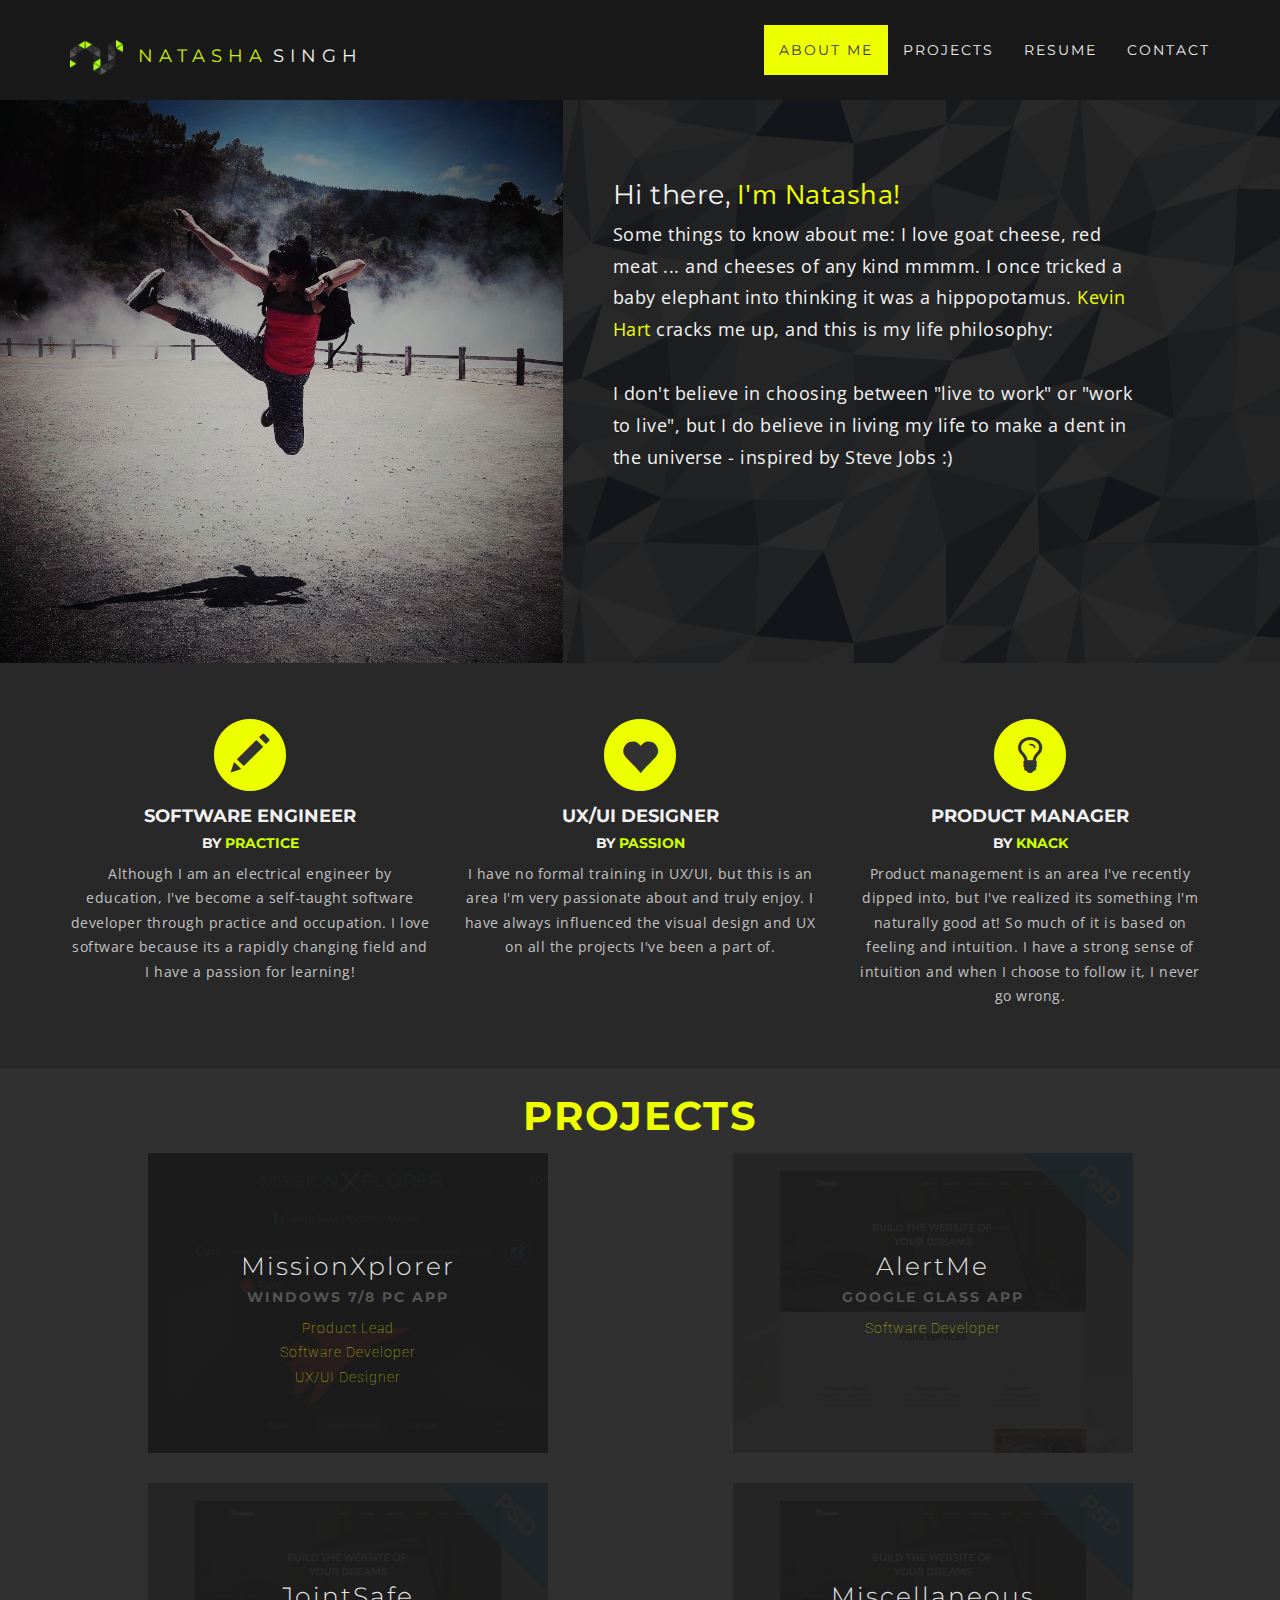
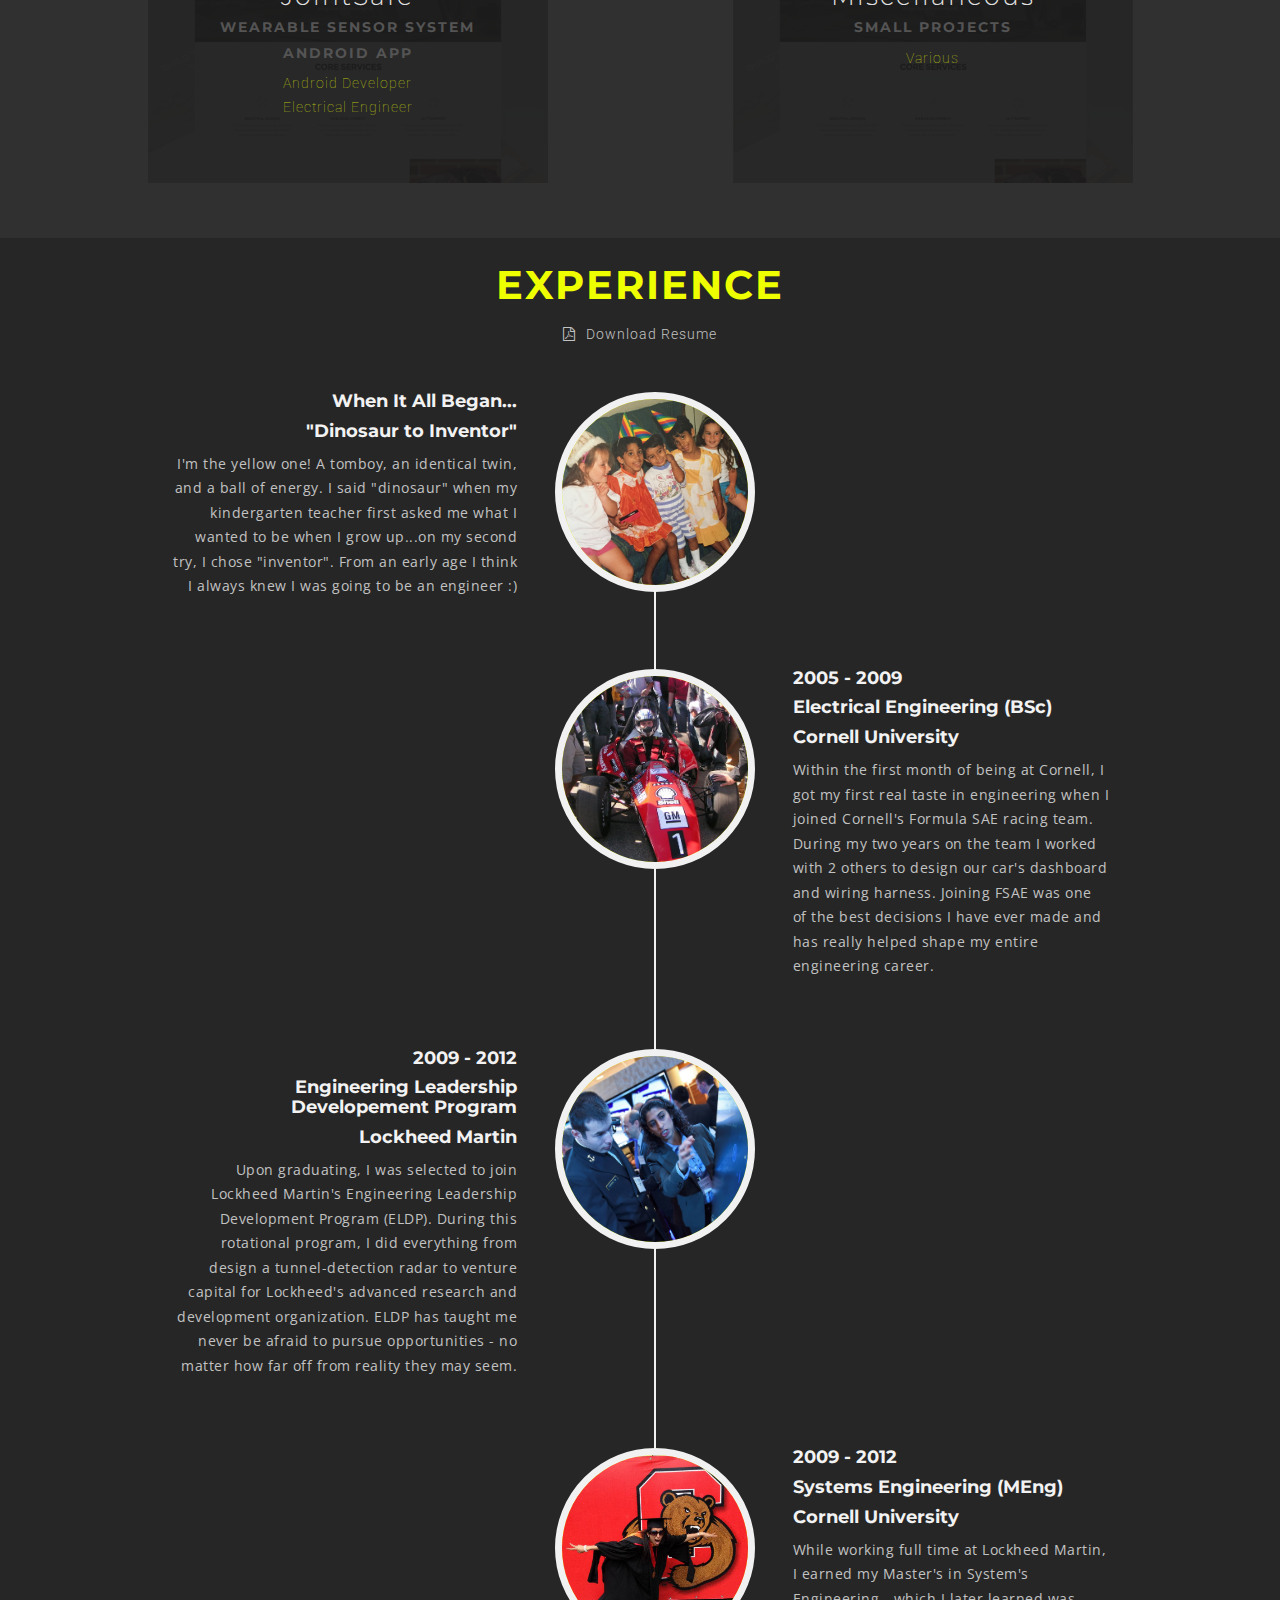
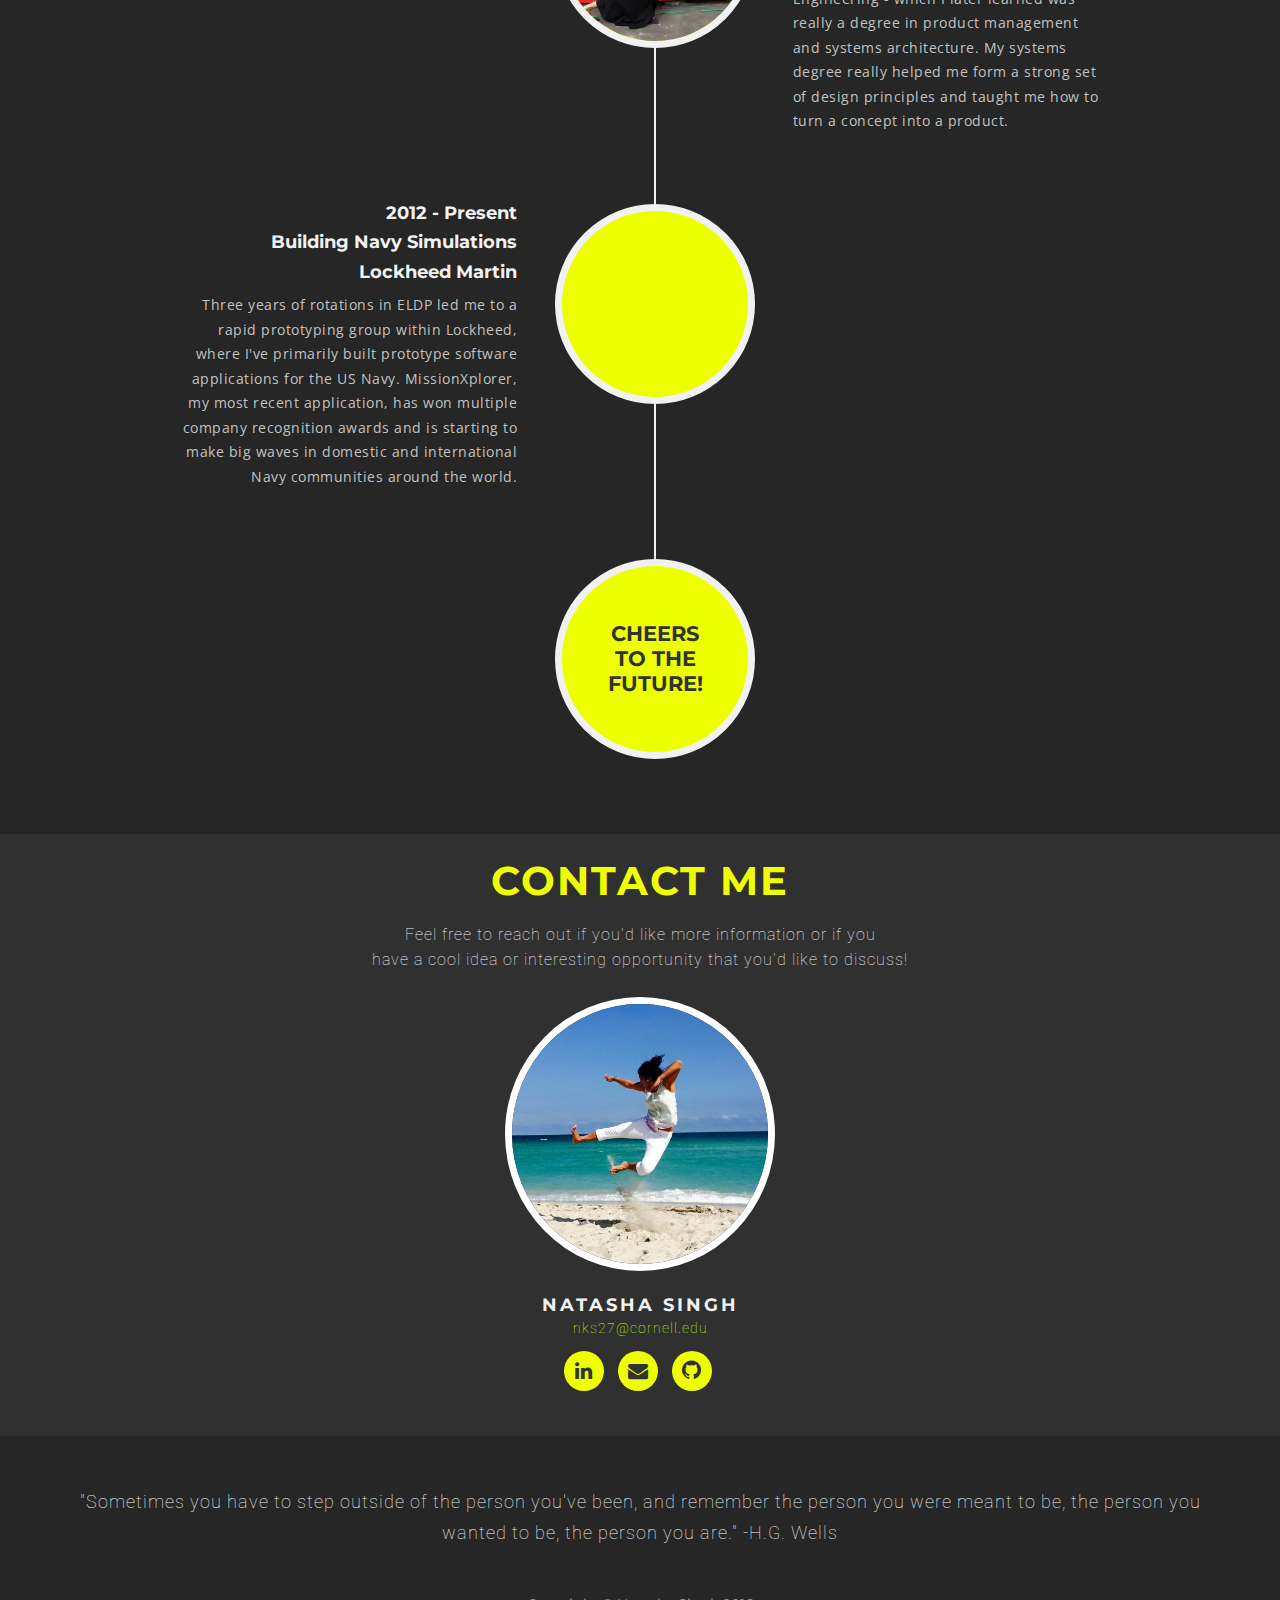
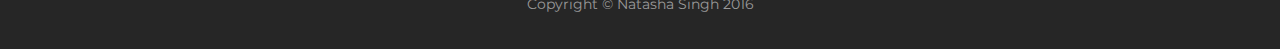
==== main.html @ b0fc7a78 "Changed directory structure, cleaned up project pages" ====
<!DOCTYPE html>
<html lang="en">

<head>

    <meta charset="utf-8">
    <meta http-equiv="X-UA-Compatible" content="IE=edge">
    <link rel="shortcut icon" href="/img/favicon.ico" type="image/x-icon">
    <link rel="icon" href="/favicon.ico" type="image/x-icon">
    <meta name="viewport" content="width=device-width, initial-scale=1">
    <meta name="description" content="Personal Website">
    <meta name="author" content="Natasha Singh">

    <title>N a t a s h a | S i n g h</title>
    <!-- Bootstrap Core CSS -->
    <link href="css/bootstrap.min.css" rel="stylesheet">

    <!-- Custom CSS -->
    <link href="css/natasha.css" rel="stylesheet">

    <!-- Custom Fonts -->
    <link href="font-awesome/css/font-awesome.min.css" rel="stylesheet" type="text/css">
    <link href="https://fonts.googleapis.com/css?family=Montserrat:400,700" rel="stylesheet" type="text/css">
    <link href="http://fonts.googleapis.com/css?family=Open+Sans:300" rel="stylesheet" type="text/css">
    <link href='https://fonts.googleapis.com/css?family=Roboto:400,100,300' rel='stylesheet' type='text/css'>
    
    <!-- HTML5 Shim and Respond.js IE8 support of HTML5 elements and media queries -->
    <!-- WARNING: Respond.js doesn't work if you view the page via file:// -->
    <!--[if lt IE 9]>
        <script src="https://oss.maxcdn.com/libs/html5shiv/3.7.0/html5shiv.js"></script>
        <script src="https://oss.maxcdn.com/libs/respond.js/1.4.2/respond.min.js"></script>
    <![endif]-->

</head>

<body id="page-top" class="index">
    <!-- Navigation -->
    <nav class="navbar navbar-default navbar-fixed-top">
        <div class="container">
            
           <div class="navbar-header page-scroll">
                <button type="button" class="navbar-toggle" data-toggle="collapse" data-target="#bs-example-navbar-collapse-1">
                    <span class="sr-only">Toggle navigation</span>
                    <span class="icon-bar"></span>
                    <span class="icon-bar"></span>
                    <span class="icon-bar"></span>
                </button>
                <a class="navbar-brand page-scroll" href="/">
                    <span>
                        <img id="navbar-logo" src="img/other/logo.png" width="auto" height="175%" alt="logo">
                    </span>
                    <span id="navbar-logo-1">Natasha</span>
                    <span id="navbar-logo-2">Singh</span>
                </a>
            </div>

            <!-- Collect the nav links, forms, and other content for toggling -->
            <div class="collapse navbar-collapse" id="bs-example-navbar-collapse-1">
                <ul class="nav navbar-nav navbar-right">
                   <li class="hidden">
                        <a href="#page-top"></a>
                    </li>
                    <li>
                        <a class="page-scroll" href="#about-me">About Me</a>
                    </li>
                    <li>
                        <a class="page-scroll" href="#projects">Projects</a>
                    </li>
                    <li>
                        <a class="page-scroll" href="#my-history">Resume</a>
                    </li>
                    <li>
                        <a class="page-scroll" href="#contact">Contact</a>
                    </li>
                </ul>
            </div>
            <!-- /.navbar-collapse -->
        </div>
        <!-- /.container-fluid -->
    </nav>

    <section id="about-me">
        <div class="container">
            <div class="row">
                <div class="col-md-6">
                    <img id="about-me-img" src="img/profile/nz-kick-fade.jpg" class="img-responsive" alt="">
                </div>
                <div class="col-md-6" >
                <p id="about-me-description">
                    <span id="about-me-title1" style="font-family: Montserrat,Helvetica,Arial,sans-serif">Hi there,</span>
                    <span id="about-me-title2" class="accent-neon-yellow"> I'm Natasha!</span>

                    <br>Some things to know about me: I love goat cheese, red meat ... and cheeses of any kind mmmm. I once tricked a baby elephant into thinking it was a hippopotamus. 
                    <a href="https://www.youtube.com/watch?v=F84SL4p759M">Kevin Hart</a> cracks me up, and this is my life philosophy: <br>
                    
                    <br>I don't believe in choosing between "live to work" or "work to live", but I do believe in living my life to 
                    make a dent in the universe - inspired by Steve Jobs :)
                </p>
                </div>
            <div>
        </div>
    </section>
    
    <section id="skills">
        <div class="container">
                <div class="row text-center">
                    <div class="col-md-4">
                        <span class="fa-stack fa-3x">
                            <i class="fa fa-circle fa-stack-2x text-primary"></i>
                            <span style="top:2%;" class="glyphicon glyphicon-pencil my-glyphicon"></span>
                        </span>
                        <h4 class="about-me-heading">Software Engineer</h4>
                        <h5 class="about-me-subheading"><span>by</span><span class="accent-light-green"> practice</span></h5>
                        <p class="text-muted">Although I am an electrical engineer by education, I've become a self-taught software developer through practice and occupation. I love software because its a rapidly changing field and I have a passion for learning!</p>
                    </div>
                    <div class="col-md-4">
                        <span class="fa-stack fa-3x">
                            <i class="fa fa-circle fa-stack-2x text-primary"></i>
                            <span style="top:6%;left:-1%" class="glyphicon glyphicon-heart my-glyphicon"></span>
                        </span>
                        <h4 class="about-me-heading">UX/UI Designer</h4>
                        <h5 class="about-me-subheading"><span>by</span><span class="accent-light-green"> passion</span></h5>
                        <p class="text-muted">I have no formal training in UX/UI, but this is an area I'm very passionate about and truly enjoy. 
                        I have always influenced the visual design and UX on all the projects I've been a part of.
                        </p>
                    </div>
                    <div class="col-md-4">
                        <span class="fa-stack fa-3x">
                            <i class="fa fa-circle fa-stack-2x text-primary"></i>
                            <i class="fa fa-lightbulb-o fa-stack-1x my-glyphicon"></i>
                        </span>
                        <h4 class="about-me-heading">Product Manager</h4>
                        <h5 class="about-me-subheading"><span>by</span><span class="accent-light-green"> knack</span></h5>
                        <p class="text-muted">Product management is an area I've recently dipped into, but I've realized its something I'm naturally good at! So much of it is based on feeling and intuition. I have a strong sense of intuition and when I choose to follow it, I never go wrong.</p>
                    </div>
                </div>
            </div>
    </section>
    
    <!-- Project Grid Section -->
    <section id="projects" class="bg-dark-grey">
        <div class="container">
            <div class="row">
                <div class="col-lg-12 text-center">
                    <h2 class="section-heading">PROJECTS</h2>
                </div>
            </div>
            <div class="row">
                <div class="col-md-6 projects-item">
                    <a href="#projectsModal1" class="projects-link" data-toggle="modal">
                        <div class="projects-hover">
                            <div class="projects-hover-content">
                                <h4>MissionXplorer</h4>
                                <h5>Windows 7/8 PC App</h5>
                                <p>Product Lead<br>Software Developer<br>UX/UI Designer</p>
                            </div>
                        </div>
                        <img src="img/projects/missionxplorer/mx-preview2.png" class="img-responsive" alt="">
                    </a>
                </div>
                <div class="col-md-6 projects-item">
                    <a href="#projectsModal2" class="projects-link" data-toggle="modal">
                        <div class="projects-hover">
                           <div class="projects-hover-content">
                                <h4>AlertMe</h4>
                                <h5>Google Glass App</h5>
                                <p>Software Developer</p>
                            </div>
                        </div>
                        <img src="img/projects/preview.png" class="img-responsive" alt="">
                       
                    </a>
                </div>
                <div class="col-md-6 projects-item">
                    <a href="#projectsModal3" class="projects-link" data-toggle="modal">
                        <div class="projects-hover">
                            <div class="projects-hover-content">
                                <h4>JointSafe
                                <h5>Wearable Sensor System</h5>
                                <h5>Android App </h5>
                                <p>Android Developer<br>Electrical Engineer</p>
                            </div>
                        </div>
                        <img src="img/projects/preview.png" class="img-responsive" alt="">
                    </a>
                </div>
                <div class="col-md-6 projects-item">
                    <a href="#projectsModal4" class="projects-link" data-toggle="modal">
                        <div class="projects-hover">
                            <div class="projects-hover-content">
                               <h4>Miscellaneous</h4>
                                <h5>Small Projects</h5>
                                <p>Various</p>
                            </div>
                        </div>
                        <img src="img/projects/preview.png" class="img-responsive" alt="">
                    </a>
                </div>
        </div>
    </section>

    <!-- Resume Section -->
    <section id="my-history">
        <div class="container">
            <div class="row">
                <div class="col-lg-12 text-center">
                    <h2 class="section-heading">EXPERIENCE</h2>
                    <h3 class="section-subheading text-muted">
                        <a class="text-muted" href="resources/Natasha-Singh-Resume-2016.pdf">
                        <span style="margin-right:10px" class="fa fa-file-pdf-o">
                        </span><span>Download Resume</span></a>
                    </h3>
                </div>
            </div>
            <div class="row">
                <div class="col-lg-12">
                    <ul class="timeline">
                        <li>
                            <div class="timeline-image">
                                <img class="img-circle img-responsive" src="img/resume/toddlerterror.jpg" alt="">
                            </div>
                            <div class="timeline-panel">
                                <div class="timeline-heading">
                                    <h4 style="text-transform:none">When It All Began...</h4>
                                    <h4 class="subheading">"Dinosaur to Inventor"</h4>
                                </div>
                                <div class="timeline-body">
                                    <p class="text-muted">I'm the yellow one! A tomboy, an identical twin, and a ball of energy. I said "dinosaur" when my kindergarten teacher first asked me what I wanted to be when I grow up...on my second try, I chose "inventor". From an early age I think I always knew I was going to be an engineer :)</p>
                                </div>
                            </div>
                        </li>
                        <li class="timeline-inverted">
                            <div class="timeline-image">
                                <img class="img-circle img-responsive" src="img/resume/fsae1.jpg" alt="">
                            </div>
                            <div class="timeline-panel">
                                <div class="timeline-heading">
                                    <h4>2005 - 2009</h4>
                                    <h4 class="subheading">Electrical Engineering (BSc)</h4>
                                    <h4 class="subheading">Cornell University</h4>
                                </div>
                                <div class="timeline-body">
                                    <p class="text-muted">Within the first month of being at Cornell, I got my first real taste in engineering when I joined Cornell's Formula SAE racing team. 
                                    During my two years on the team I worked with 2 others to design our car's dashboard and wiring harness. Joining FSAE was one of the best decisions I have ever made and has really helped shape my entire engineering career.</p>
                                </div>
                            </div>
                        </li>
                        <li>
                            <div class="timeline-image">
                                <img class="img-circle img-responsive" src="img/resume/mx-demo.jpg" alt="">
                            </div>
                            <div class="timeline-panel">
                                <div class="timeline-heading">
                                    <h4>2009 - 2012</h4>
                                    <h4 class="subheading">Engineering Leadership Developement Program</h4>
                                    <h4 class="subheading">Lockheed Martin</h4>
                                </div>
                                <div class="timeline-body">
                                    <p class="text-muted">Upon graduating, I was selected to join Lockheed Martin's Engineering Leadership Development Program (ELDP). During this rotational program, I did everything from design a tunnel-detection radar to venture capital for Lockheed's advanced research and development organization. 
                                    ELDP has taught me never be afraid to pursue opportunities - no matter how far off from reality they may seem.
                                    </p>
                                </div>
                            </div>
                        </li>
                        <li class="timeline-inverted">
                            <div class="timeline-image">
                                <img class="img-circle img-responsive" src="img/resume/cornell.jpg" alt="">
                            </div>
                            <div class="timeline-panel">
                                <div class="timeline-heading">
                                    <h4>2009 - 2012</h4>
                                    <h4 class="subheading">Systems Engineering (MEng)</h4>
                                    <h4 class="subheading">Cornell University</h4>
                                </div>
                                <div class="timeline-body">
                                    <p class="text-muted">While working full time at Lockheed Martin, I earned my Master's in System's Engineering -  
                                                        which I later learned was really a degree in product management and systems architecture.
                                                        My systems degree really helped me form a strong set of design principles and taught me 
                                                        how to turn a concept into a product.</p>
                                </div>
                            </div>
                        </li>
                        <li>
                            <div class="timeline-image">
                                <img class="img-circle img-responsive" src="img/resume/navy-tang-event.jpg" alt="">
                            </div>
                            <div class="timeline-panel">
                                <div class="timeline-heading">
                                    <h4 style="text-transform:none">2012 - Present</h4>
                                    <h4 class="subheading">Building Navy Simulations</h4>
                                    <h4 class="subheading">Lockheed Martin</h4>

                                </div>
                                <div class="timeline-body">
                                    <p class="text-muted">Three years of rotations in ELDP led me to a rapid prototyping group within Lockheed, where I've primarily built prototype software applications for the US Navy. MissionXplorer, my most recent application, has won multiple company recognition awards and is starting to make big waves in domestic and international Navy communities around the world.</p>
                                </div>
                            </div>
                        </li>
                        <li id="last-timeline-li" class="timeline-inverted">
                            <div class="timeline-image">
                                <h4 class="text-dark">
                                    Cheers<br>
                                    to the<br>
                                    Future!</h4>
                            </div>
                        </li>
                    </ul>
                </div>
            </div>
        </div>
    </section>
    
    <!-- Contact me Section -->
    <section id="contact" class="bg-dark-grey">
        <div class="container">
            <div class="row">
                <div class="col-lg-12 text-center">
                    <h2 class="section-heading">Contact Me</h2>
                    <h3 class="section-subheading">Feel free to reach out if you'd like more information or if you<br>have a cool idea or interesting opportunity that you'd like to discuss!</h3>
                </div>
            </div>
            <div class="row">
                <div class="col-md-4"></div>
                <div class="col-md-4">
                    <div class="my-photo">
                        <img id="contact-photo" src="img/profile/me-kick.jpg" class="img-responsive img-circle" alt="">
                        <h4>Natasha Singh</h4>
                        <p class="email-address">nks27@cornell.edu</p>
                        <ul class="list-inline social-buttons">
                            <li><a href="https://www.linkedin.com/pub/natasha-singh/31/b81/a5a"><i class="fa fa-linkedin"></i></a>
                            </li>
                            <li><a href="mailto:nks27@cornell.edu?subject=Hello!"><i class="fa fa-envelope"></i></a>
                            </li>
                            <li><a href="https://github.com/znatty22"><i style="font-size:1.1em" class="fa fa-github"></i></a>
                            </li>
                        </ul>
                    </div>
                </div>
                <div class="col-md-4"></div>
            </div>
        </div>
    </section>
    
    <!-- H.G. Wells Quote -->
    <aside class="quote">
        <div class="container">
            <div class="row">
                <div class="col-lg-12 text-center">
                    <p>"Sometimes you have to step outside of the person you've been, and remember the person you were meant to be, the person you wanted to be, the person you are." -H.G. Wells</p>
                </div>
            </div>
        </div>
    </aside>
    
    <footer>
        <div class="container">
            <div class="row text-center">
                <span class="copyright">Copyright &copy; Natasha Singh 2016</span>
            </div>
        </div>
    </footer>

    <!-- Project Modals -->

    <!-- Project Modal 1 -->
    <div class="projects-modal modal fade" id="projectsModal1" tabindex="-1" role="dialog" aria-hidden="true">
        <div class="modal-content">
            <div class="close-modal" data-dismiss="modal">
                <div class="lr">
                    <div class="rl">
                    </div>
                </div>
            </div>
            <div class="container">
                <div class="row">
                    <div class="col-lg-8 col-lg-offset-2">
                        <div class="modal-body">
                            <!-- Project Details Go Here -->
                            <h2 class="project-title">MISSIONXPLORER</h2>
                            <p style="color:#00BFFF" class="item-intro">A 3D multitouch sketch board for designing military operations</p>   
                        </div>
                    </div>
                </div>
                <div id="missionxplorer-carousel" class="carousel slide" data-ride="carousel">
                      <!-- Indicators -->
                      <ol class="carousel-indicators">
                        <li data-target="#missionxplorer-carousel" data-slide-to="0" class="active"></li>
                        <li data-target="#missionxplorer-carousel" data-slide-to="1"></li>
                        <li data-target="#missionxplorer-carousel" data-slide-to="2"></li>
                        <li data-target="#missionxplorer-carousel" data-slide-to="3"></li>
                        <li data-target="#missionxplorer-carousel" data-slide-to="4"></li>
                        <li data-target="#missionxplorer-carousel" data-slide-to="5"></li>
                      </ol>
                     
                      <!-- Wrapper for slides -->
                      <div class="carousel-inner">
                        <div class="item active">
                          <img src="img/projects/missionxplorer/slideshow/homescreen.png" alt="...">
                          <div class="carousel-caption">
                          </div>
                        </div>
                        <div class="item">
                          <img src="img/projects/missionxplorer/slideshow/create_new_platform_model.png"  alt="...">
                          <div class="carousel-caption">
                          </div>
                        </div>
                        <div class="item">
                          <img src="img/projects/missionxplorer/slideshow/scenario.png" alt="...">
                          <div class="carousel-caption">
                          </div>
                        </div>
                        <div class="item">
                          <img src="img/projects/missionxplorer/slideshow/edit_platform.png" alt="...">
                          <div class="carousel-caption">
                          </div>
                        </div>
                        <div class="item">
                          <img src="img/projects/missionxplorer/slideshow/publish_scenario.png" alt="...">
                          <div class="carousel-caption">
                          </div>
                        </div>
                        <div class="item">
                          <img src="img/projects/missionxplorer/slideshow/results.png" alt="...">
                          <div class="carousel-caption">
                          </div>
                        </div>
                      </div>
                     
                      <!-- Controls -->
                      <a class="left carousel-control" href="#missionxplorer-carousel" role="button" data-slide="prev">
                        <span class="glyphicon glyphicon-chevron-left"></span>
                      </a>
                      <a class="right carousel-control" href="#missionxplorer-carousel" role="button" data-slide="next">
                        <span class="glyphicon glyphicon-chevron-right"></span>
                      </a>
                    </div> <!-- Carousel -->
                    <div class="row">
                        <div class="col-lg-10">
                            <div class=modal-body>
                                <h3 style="color:#00BFFF">Role(s)<h3>
                                <p class="item-description">Product Lead, Software Developer, UX/UI Designer</p>
                                <h3 style="color:#00BFFF">Team<h3>
                                <p class="item-description">3-5 Software Engineers, 1-2 Systems Engineers</p>
                                <h3 style="color:#00BFFF">Technology<h3>
                                <p class="item-description">
                                    <a href="http://www.vizrt.com/products/"><span class="label label-primary">vizrt</span></a> 
                                    <a href="https://www.python.org/"><span class="label label-primary">Python</span></a> 
                                    <a href="https://www.mongodb.com/"><span class="label label-primary"> MongoDB</span></a>
                                </p>
                                <h3 style="color:#00BFFF">Description<h3>
                                <p class="item-description">MissionXplorer is a modeling and simulation tool which lets a user design and simulate military missions to perform trade studies on sensor, weapon and platform combinations against various threats. It would be analogous to an app that lets a football coach simulate a play from his playbook against various teams and formations so that he/she can better prepare for future games. <br><br>Users can publish the mission to one or many simulation engines 
                                which run the mission to varying degrees of fidelity. Key metrics are collected 
                                over a set of monte carlo trials and displayed back to the user for analysis.
                                Example end users include: Naval officers, operations analysts, engineers<br><br>MissionXplorer is an on-going 2 year rapid prototyping project being developed at Lockheed Martin.</p>

                            </div>
                         </div>   
                    </div>    
            </div>
        </div>
    </div>

    <!-- Project Modal 2 -->
    <div class="projects-modal modal fade" id="projectsModal2" tabindex="-1" role="dialog" aria-hidden="true">
        <div class="modal-content">
            <div class="close-modal" data-dismiss="modal">
                <div class="lr">
                    <div class="rl">
                    </div>
                </div>
            </div>
            <div class="container">
                <div class="row">
                    <div class="col-lg-8 col-lg-offset-2">
                        <div class="modal-body">
                            <!-- Project Details Go Here -->
                            <h2 class="project-title">AlertMe</h2>
                            <p style="color:#00BFFF" class="item-intro">A Google Glass heads-up display for combat ship operators.</p>   
                        </div>
                    </div>
                </div>
                <div id="alertme-carousel" class="carousel slide" data-ride="carousel">
                      <!-- Indicators -->
                      <ol class="carousel-indicators">
                        <li data-target="#alertme-carousel" data-slide-to="0" class="active"></li>
                      </ol>
                     
                      <!-- Wrapper for slides -->
                      <div class="carousel-inner">
                        <div class="item active">
                          <img src="img/projects/construction-slide.jpg" alt="...">
                          <div class="carousel-caption">
                          </div>
                        </div>
                      </div>
                     
                      <!-- Controls -->
                      <a class="left carousel-control" href="#alertme-carousel" role="button" data-slide="prev">
                        <span class="glyphicon glyphicon-chevron-left"></span>
                      </a>
                      <a class="right carousel-control" href="#alertme-carousel" role="button" data-slide="next">
                        <span class="glyphicon glyphicon-chevron-right"></span>
                      </a>
                    </div> <!-- Carousel -->
                    <div class="row">
                        <div class="col-lg-10">
                            <div class=modal-body>
                                <h3 style="color:#00BFFF">Role(s)<h3>
                                <p class="item-description">Product Lead, Software Developer, UX/UI Designer</p>
                                <h3 style="color:#00BFFF">Team<h3>
                                <p class="item-description">1 Software Developer (myself)</p>
                                <h3 style="color:#00BFFF">Technology<h3>
                                <p class="item-description">
                                    <a href="https://developers.google.com/glass/distribute/glass-at-work"><span class="label label-primary">Google Glass</span></a>
                                    <a href="https://developer.android.com/index.html"><span class="label label-primary">Android</span></a> 
                                    <a href="https://www.python.org/"><span class="label label-primary">Python</span></a> 
                                    <a href="https://www.mysql.com/"><span class="label label-primary"> MySQL</span></a>
                                </p>
                                <h3 style="color:#00BFFF">Description<h3>
                                <p class="item-description">AlertMe is an application that runs on Google Glass, which is worn by naval officers on-board an active combat ship. The purpose of the application is to alert the user of important system events happening on the ship during its operation. <br><br>Events include warnings/errors such as equipment failures, informational alerts such as equipment status changes, or critical events such as weapon engagements. Once an alert is viewed by the user, he/she can dismiss it or delete it from the system through voice commands or by using Google Glass's touch controls. <br><br>AlertMe was a short experimental project developed at Lockheed Martin in the Surface Navy Innovation Center. </p>

                            </div>
                         </div>   
                    </div>    
            </div>
        </div>
    </div>

    <!-- Project Modal 3 -->
    <div class="projects-modal modal fade" id="projectsModal3" tabindex="-1" role="dialog" aria-hidden="true">
        <div class="modal-content">
            <div class="close-modal" data-dismiss="modal">
                <div class="lr">
                    <div class="rl">
                    </div>
                </div>
            </div>
            <div class="container">
                <div class="row">
                    <div class="col-lg-8 col-lg-offset-2">
                        <div class="modal-body">
                            <!-- Project Details Go Here -->
                            <h2 class="project-title">JointSafe</h2>
                            <p style="color:#00BFFF" class="item-intro">A wireless wearable sensor system for monitoring hip joint motion during rehabilitation after surgery</p>   
                        </div>
                    </div>
                </div>
                <div id="jointsafe-carousel" class="carousel slide" data-ride="carousel">
                      <!-- Indicators -->
                      <ol class="carousel-indicators">
                        <li data-target="#jointsafe-carousel" data-slide-to="0" class="active"></li>
                      </ol>
                     
                      <!-- Wrapper for slides -->
                      <div class="carousel-inner">
                        <div class="item active">
                          <img src="img/projects/construction-slide.jpg" alt="...">
                          <div class="carousel-caption">
                          </div>
                        </div>
                      </div>
                     
                      <!-- Controls -->
                      <a class="left carousel-control" href="#jointsafe-carousel" role="button" data-slide="prev">
                        <span class="glyphicon glyphicon-chevron-left"></span>
                      </a>
                      <a class="right carousel-control" href="#jointsafe-carousel" role="button" data-slide="next">
                        <span class="glyphicon glyphicon-chevron-right"></span>
                      </a>
                    </div> <!-- Carousel -->
                    <div class="row">
                        <div class="col-lg-10">
                            <div class=modal-body>
                                <h3 style="color:#00BFFF">Role(s)<h3>
                                <p class="item-description">Software Developer, Electrical Engineer</p>
                                <h3 style="color:#00BFFF">Team<h3>
                                <p class="item-description">2 Engineers (myself included)</p>
                                <h3 style="color:#00BFFF">Technology<h3>
                                <p class="item-description">
                                    <a href="https://developer.android.com/index.html"><span class="label label-primary">Android</span></a>
                                    <a href="https://www.arduino.cc/"><span class="label label-primary">Arduino</span></a>  
                                    <a href="http://www.atmel.com/devices/atmega328p.aspx"><span class="label label-primary">Atmel Microcontrollers</span></a> 
                                    <span class="label label-primary">Motorola Xoom Tablet</span>
                                </p>
                                <h3 style="color:#00BFFF">Description<h3>
                                <p class="item-description">This project explores the use of wearable sensors to continuously monitor joint motion in patients that are recovering from some sort of joint replacement surgery. The JointSafe system is a prototype which focuses specifically on the hip joint. <br><br>

                                To give some context, when a patient undergoes hip replacement surgery, the motion of their hip joint is severely restricted during recovery. If the patient violates any of the restrictions, they are in danger of dislocating their hip and then they must go back for another hip replacement surgery. For example, hip rehab patients cannot bend down to the point where the angle between their chest and thigh is less than 90 degrees. If they do so, they risk dislocating the hip joint.<br><br>

                                JointSafe is a wireless 3 sensor system that monitors the motion of the hip joint, reports real-time motion data to an Android tablet, and also provides the patient with early warning through vibration when they are nearing violation of any motion restrictions. </p>
                            </div>
                         </div>   
                    </div>    
            </div>
        </div>
    </div>

    <!-- Project Modal 4 -->
    <div class="projects-modal modal fade" id="projectsModal4" tabindex="-1" role="dialog" aria-hidden="true">
        <div class="modal-content">
            <div class="close-modal" data-dismiss="modal">
                <div class="lr">
                    <div class="rl">
                    </div>
                </div>
            </div>
            <div class="container">
                <div class="row">
                    <div class="col-lg-8 col-lg-offset-2">
                        <div class="modal-body">
                            <!-- Project Details Go Here -->
                            <h2 class="project-title">Miscellaneous Projects</h2>
                            <p style="color:#00BFFF" class="item-intro">Small Projects</p>   
                        </div>
                    </div>
                </div>
               <!-- <div id="miscellaneous-carousel" class="carousel slide" data-ride="carousel">
                      
                      <ol class="carousel-indicators">
                        <li data-target="#miscellaneous-carousel" data-slide-to="0" class="active"></li>
                      </ol>
                     
                     
                      <div class="carousel-inner">
                        <div class="item active">
                          <img src="img/projects/construction-slide.jpg" alt="...">
                          <div class="carousel-caption">
                          </div>
                        </div>
                      </div>
                     
                     
                      <a class="left carousel-control" href="#miscellaneous-carousel" role="button" data-slide="prev">
                        <span class="glyphicon glyphicon-chevron-left"></span>
                      </a>
                      <a class="right carousel-control" href="#miscellaneous-carousel" role="button" data-slide="next">
                        <span class="glyphicon glyphicon-chevron-right"></span>
                      </a>
                    </div> 
                -->
                    <!-- 16:9 aspect ratio -->
                    <div class="embed-responsive embed-responsive-16by9">
                      <iframe class="embed-responsive-item" src="https://www.youtube.com/embed/G8C6_k_Hsp8"></iframe>
                    </div>
                    <div class="row">
                        <div class="col-lg-10">
                            <div class=modal-body>
                                <h3 style="color:#00BFFF">Role(s)<h3>
                                <p class="item-description">Video Producer And Editor</p>
                                <h3 style="color:#00BFFF">Team<h3>
                                <p class="item-description">2 People</p>
                                <h3 style="color:#00BFFF">Technology<h3>
                                <p class="item-description">
                                    <a href="http://www.apple.com/mac/imovie/"><span class="label label-primary">iMovie</span></a>
                                    <a href="http://www.adobe.com/products/photoshop.html"><span class="label label-primary">Adobe Photoshop</span></a>  
                                    <a href="http://www.adobe.com/products/illustrator.html"><span class="label label-primary">Adobe Illustrator</span></a> 
                                </p>
                                <h3 style="color:#00BFFF">Description<h3>
                                <p class="item-description">This is a marketing/promotional video to sell Philadelphia as the next host city for a world-wide event called 7wzyc - 7th World Zoroastrian Youth Congress. This event happens every 4 years in a different location around the world.</p>
                            </div>
                         </div>   
                    </div>    
            </div>
        </div>
    </div>

    <!-- jQuery -->
    <script src="/libs/js/jquery.js"></script>

    <!-- Bootstrap Core JavaScript -->
    <script src="/libs/js/bootstrap.min.js"></script>

    <!-- Plugin JavaScript -->
    <script src="http://cdnjs.cloudflare.com/ajax/libs/jquery-easing/1.3/jquery.easing.min.js"></script>
    <script src="/libs/js/classie.js"></script>
    <script src="/libs/js/cbpAnimatedHeader.js"></script>

    <!-- Custom Theme JavaScript -->
    <script src="/libs/js/natasha.js"></script>

</body>

</html>
---- css/natasha.css ----
/*!
 * Modified Start Bootstrap CSS (http://startbootstrap.com)
 * Code licensed under the Apache License v2.0.
 * For details, see http://www.apache.org/licenses/LICENSE-2.0.
 */

body {
    overflow-x: hidden;
    font-family: "Open Sans","Helvetica Neue",Helvetica,Arial,sans-serif;
	background-color:#262626;
	color:#f2f2f2
}

.flaticon-png {
	position:absolute;
	fill:#ff0000;
	top: 25%;
	left:25%;
	width:50%;
	height:50%
}

.bg-dark-grey {
	background-color:#303030;
}

.text-white {
	color:#f2f2f2
}

.text-muted {
    color: #c2c2c2;
}

.text-primary {
    color: #eeff00;
}

.text-dark {
	color:#323232;
}

.accent-light-green {
	color: #ceff00
}

.accent-neon-yellow {
    color: #eeff00
}

p {
    font-size: 14px	;
    line-height: 1.75;
	letter-spacing: 0.5px
}

p.large {
    font-size: 16px;
}

a,
a:hover,
a:focus,
a:active,
a.active {
    outline: 0;
}

a {
    color: #eeff00;
}

a:hover,
a:focus,
a:active,
a.active {
    color: #eeff00;
}

h1,
h2,
h3,
h4,
h5,
h6 {
    text-transform: uppercase;
    font-family: Montserrat,"Helvetica Neue",Helvetica,Arial,sans-serif;
    font-weight: 700;
}

.img-centered {
    margin: 0 auto;
}

.bg-light-gray {
    background-color: #f7f7f7;
}

.bg-darkest-gray {
    background-color: #222;
}

.btn-primary {
    border-color: #eeff00;
    text-transform: uppercase;
    font-family: Montserrat,"Helvetica Neue",Helvetica,Arial,sans-serif;
    font-weight: 700;
    color: #fff;
	color: #323232;
    background-color: #eeff00;
}

.btn-primary:hover,
.btn-primary:focus,
.btn-primary:active,
.btn-primary.active,
.open .dropdown-toggle.btn-primary {
    border-color: #ceff00;
    color: #323232;
    background-color: #ceff00;
}

.btn-primary:active,
.btn-primary.active,
.open .dropdown-toggle.btn-primary {
    background-image: none;
}

.btn-primary.disabled,
.btn-primary[disabled],
fieldset[disabled] .btn-primary,
.btn-primary.disabled:hover,
.btn-primary[disabled]:hover,
fieldset[disabled] .btn-primary:hover,
.btn-primary.disabled:focus,
.btn-primary[disabled]:focus,
fieldset[disabled] .btn-primary:focus,
.btn-primary.disabled:active,
.btn-primary[disabled]:active,
fieldset[disabled] .btn-primary:active,
.btn-primary.disabled.active,
.btn-primary[disabled].active,
fieldset[disabled] .btn-primary.active {
    border-color: #eeff00;
    background-color: #eeff00;
}

.btn-primary .badge {
    color: #eeff00;
    background-color: #f2f2f2;
}

.btn-xl {
    padding: 20px 40px;
    border-color: #eeff00;
    border-radius: 3px;
    text-transform: uppercase;
    font-family: Montserrat,"Helvetica Neue",Helvetica,Arial,sans-serif;
    font-size: 18px;
    font-weight: 700;
    color: #323232;
    background-color: #eeff00;
}

.btn-xl:hover,
.btn-xl:focus,
.btn-xl:active,
.btn-xl.active,
.open .dropdown-toggle.btn-xl {
    border-color: #ceff00;
    color: #323232;
    background-color: #ceff00;
}

.btn-xl:active,
.btn-xl.active,
.open .dropdown-toggle.btn-xl {
    background-image: none;
}

.btn-xl.disabled,
.btn-xl[disabled],
fieldset[disabled] .btn-xl,
.btn-xl.disabled:hover,
.btn-xl[disabled]:hover,
fieldset[disabled] .btn-xl:hover,
.btn-xl.disabled:focus,
.btn-xl[disabled]:focus,
fieldset[disabled] .btn-xl:focus,
.btn-xl.disabled:active,
.btn-xl[disabled]:active,
fieldset[disabled] .btn-xl:active,
.btn-xl.disabled.active,
.btn-xl[disabled].active,
fieldset[disabled] .btn-xl.active {
    border-color: #eeff00;
    background-color: #eeff00;
}

.btn-xl .badge {
    color: #eeff00;
    background-color: #f2f2f2;
}
#navbar-logo-1 {
	margin-left:10px;
	text-transform: uppercase;
	font-family: Montserrat,"Helvetica Neue",Helvetica,Arial,sans-serif;
	letter-spacing:6px;
	color:#ceef00;
	font-size:1em
}

#navbar-logo-2 {
	text-transform: uppercase;
	font-family: Montserrat,"Helvetica Neue",Helvetica,Arial,sans-serif;
	letter-spacing:6px;
	color:#f2f2f2;
	font-size:1em
}

@media (max-width:990px){
	#navbar-logo {
		display:none;
	}
}

@media (max-width:320px){
	#navbar-logo-1 {
		color:#f2f2f2;
	}	
	#navbar-logo-2 {
		display:none
	}
}

@media (max-width:400px){
	#navbar-logo-1 {
		font-size:0.80em
	}	
	#navbar-logo-2 {
		font-size:0.80em
	}
}

@media(min-width:768px) {
    .navbar-default {
        padding: 25px 0;
        border: 0;
		background-color: #191919;
        -webkit-transition: padding .3s;
        -moz-transition: padding .3s;
        transition: padding .3s;
    }

	.navbar-default .navbar-brand {
		font-size: 2em;
	}
    .navbar-default .navbar-nav>.active>a {
        border-radius: 3px;
    }

    .navbar-default.navbar-shrink {
        padding: 10px 0;
        background-color: #191919;
    }

    .navbar-default.navbar-shrink .navbar-brand {
        font-size: 1.5em;
    }
}

.navbar-default {
    border-color: transparent;
    background-color: #191919;
}

.navbar-default .navbar-header .navbar-brand {
	font-size: 1.25em;
}

.navbar-default .navbar-collapse {
    border-color: rgba(255,255,255,.02);
}

.navbar-default .navbar-toggle {
	border-color:#eeff00;
    background-color: #eeff00;
}

.navbar-default .navbar-toggle .icon-bar {
    background-color: #323232;
}

.navbar-default .navbar-toggle:hover,
.navbar-default .navbar-toggle:focus {
	border-color:#ceff00;	
    background-color: #ceff00;
}

.navbar-default .nav li a {
    text-transform: uppercase;
    font-family: Montserrat,"Helvetica Neue",Helvetica,Arial,sans-serif;
    font-weight: 400;
    letter-spacing: 2px;
    color: #f2f2f2;
}

.navbar-default .nav li a:hover,
.navbar-default .nav li a:focus {
    outline: 0;
    color: #eeff00;
}

.navbar-default .navbar-nav>.active>a {
    border-radius: 0;
    color: #323232;
    background-color: #eeff00;
}

.navbar-default .navbar-nav>.active>a:hover,
.navbar-default .navbar-nav>.active>a:focus {
    color: #323232;
    background-color: #ceff00;
}

section {
    padding: 25px 0;
}

section h2.section-heading {
	color:#eeff00;
    margin-top: 0;
    margin-bottom: 15px;
    font-size: 40px;
    letter-spacing:2px
}

section h3.section-subheading {
    margin-bottom: 25px;
    text-transform: none;
    font-family: "Open Sans",Arial,sans-serif;
	color:#a1a1a1;
    font-size: 16px;
    font-weight: 300;
	letter-spacing:1px
}

@media (max-width:321px){
	section h2.section-heading  {
		font-size:2.25em
	}
	section h3.section-subheading {
		font-size:1em
	}
}

@media (max-width: 375px){
    section h3.section-subheading {
        font-size:1.2em
    }
}

@media(min-width:768px) {
    section {
        padding: 25px 0;
    }
	section h2.section-heading {
		margin-bottom: 15px;
	}

	section h3.section-subheading {
		margin-bottom: 25px;
	}
	
	#about-me-description {
		margin-top:50px;
		font-size:1.2em;
	}
	
	section#my-history h3.section-subheading {
		margin-bottom: 50px;
	}

}

#about-me {
    background-image: url(../img/bg-triangles-55.png);
    padding-top:100px;
    padding-bottom: 0px;
}

#about-me-img{
    opacity: 0.8;
}

#about-me .container {
    margin-left:0px;    
    padding-left:0px;
}

#about-me-title1 {
    font-size:1.5em;
}

#about-me-title2 {
    font-size:1.5em;
}

#about-me-description {
	font-size:1.3em; 
    padding: 20px
}

@media (min-width: 768px) and (max-width: 992px){
    #about-me-img{
        margin-left: 20px
    }
    #skills div.col-md-4 p{
        font-size: 1.3em;
    }
}

@media (max-width: 768px) {
    #about-me{
        padding-top:50px;
    }
    #about-me .container {   
        padding:0px;
    }
    #skills div.col-md-4 p{
        font-size: 1.3em;
    }

    #skills div.col-md-4{
        padding-bottom: 50px;
    }
}

@media (max-width: 375px) {
    #about-me{
        padding-top:50px;
    }
    #about-me .container {   
        padding:0px;
    }
    #about-me-description{
        font-size:1.3em; 
        padding: 20px;
    }
    #about-me-title1 {
        font-size:1.4em;
    }
    #about-me-title2 {
        font-size:1.4em;
    }

    #skills div.col-md-4 p{
        font-size: 1.3em;
    }

    #skills div.col-md-4{
        padding-bottom: 50px;
    }
}

section#skills {
	padding-top:50px;
	padding-bottom: 50px;
	background-color: #282828;
}

.about-me-skill-icon {
	color: #323232;
}

.my-glyphicon {
	color:#323232;
	font-size:.9em;
}

#projects .projects-item {
    right: 0;
    margin: 0 0 15px;
}

#projects .projects-item .projects-link {
    display: block;
    position: relative;
    margin: 0 auto;
    max-width: 400px;
}

#projects .projects-item .projects-link .projects-hover {
    position: absolute;
    width: 100%;
    height: 100%;
    opacity: 100;
	background: rgba(28,28,28,.95);
    -webkit-transition: all ease .5s;
    -moz-transition: all ease .5s;
    transition: all ease .5s;
}

#projects .projects-item .projects-link .projects-hover:hover {
    opacity: .5;
}

#projects .projects-item .projects-link .projects-hover .projects-hover-content {
    position: absolute;
    top: 40%;
    width: 100%;
    height: 20px;
    margin-top: -20px;
    text-align: center;
    font-size: 20px;
    color: #545454;
}

#projects .projects-item .projects-link .projects-hover .projects-hover-content h3,
#projects .projects-item .projects-link .projects-hover .projects-hover-content h4 {
    margin: 0;
}

.projects-item .projects-hover .projects-hover-content h4{
    margin: 20px;
	letter-spacing: 2px;
	text-transform: none;
	color:rgba(240,240,240,.95);
	font-size:1.25em;
    font-family: Montserrat,"Helvetica Neue",Helvetica,Arial,sans-serif;
	font-weight:300
}

.projects-item .projects-hover .projects-hover-content h5{
	letter-spacing: 2px;
}

.projects-item .projects-hover .projects-hover-content p {
	font-family: "Roboto","Helvetica Neue",Helvetica,Arial,sans-serif;
	font-weight: 100;
	color:rgba(238,255,0,.70);
	font-size:0.70em;
	letter-spacing:1px;
}


@media (max-width:321px){
	#projects .projects-item .projects-link .projects-hover .projects-hover-content {
		top: 35%;
	}
	.projects-item .projects-hover .projects-hover-content h5{
		font-size:0.6em;
	}

	.projects-item .projects-hover .projects-hover-content p {
		font-size:0.60em;
	}
}

#projects * {
    z-index: 2;
}

@media(min-width:767px) {
    #projects .projects-item {
        margin: 0 0 30px;
    }
}

section#my-history h3.section-subheading{
	font-family: "Roboto", Arial, sans-serif;
	font-weight: 300;
	font-size: 14px
}

.timeline {
    position: relative;
    padding: 0;
    list-style: none;
}

.timeline:before {
    content: "";
    position: absolute;
    top: 0;
    bottom: 0;
    left: 40px;
    width: 2px;
    margin-left: 20px;
    background-color: #f1f1f1;
}

.timeline>li {
    position: relative;
    margin-bottom: 50px;
    min-height: 50px;
}

.timeline>li:before,
.timeline>li:after {
    content: " ";
    display: table;
}

.timeline>li:after {
    clear: both;
}

.timeline>li .timeline-panel {
    float: right;
    position: relative;
    width: 100%;
    padding: 0 20px 0 140px;
    text-align: left;
}

.timeline>li .timeline-panel:before {
    right: auto;
    left: -15px;
    border-right-width: 15px;
    border-left-width: 0;
}

.timeline>li .timeline-panel:after {
    right: auto;
    left: -14px;
    border-right-width: 14px;
    border-left-width: 0;
}

.timeline>li .timeline-image {
    z-index: 100;
    position: absolute;
    left: 0;
    width: 120px;
    height:120px;
    margin-left: 0;
    border: 5px solid #f1f1f1;
    border-radius: 100%;
    text-align: center;
    color: #fff;
    background-color: #eeff00;
}

.timeline>li .timeline-image h4 {
    margin-top: 12px;
    font-size: 10px;
    line-height: 14px;
}

.timeline>li.timeline-inverted>.timeline-panel {
    float: right;
    padding: 0 20px 0 140px;
    text-align: left;
}

.timeline>li.timeline-inverted>.timeline-panel:before {
    right: auto;
    left: -15px;
    border-right-width: 15px;
    border-left-width: 0;
}

.timeline>li.timeline-inverted>.timeline-panel:after {
    right: auto;
    left: -14px;
    border-right-width: 14px;
    border-left-width: 0;
}

.timeline>li:last-child {
    margin-bottom: 0;
}

.timeline .timeline-heading h4 {
    margin-top: 0;
    color: inherit;
}

.timeline .timeline-heading h4.subheading {
    text-transform: none;
}

.timeline .timeline-body>p,
.timeline .timeline-body>ul {
    margin-bottom: 0;
}

#last-timeline-li {
	margin-bottom:100px
}

#last-timeline-li .timeline-image h4{
	padding-top:10px;
	line-height: 20px;
	font-size:0.9em;
}

@media (max-width: 375px){
    .timeline-body>p {
        font-size: 1.2em
    }
}

@media(min-width:768px) {
    .timeline:before {
        left: 53%;
    }

    .timeline>li {
        margin-bottom: 50px;
        min-height: 180px;
    }

    .timeline>li .timeline-panel {
        float: left;
        width: 41%;
        padding: 0 20px 20px 30px;
        text-align: right;
    }

    .timeline>li .timeline-image {
        left: 50%;
        width: 180px;
        height: 180px;
	    border: 7px solid #f1f1f1;
        margin-left: -50px;
    }

    .timeline>li .timeline-image h4 {
        margin-top: 16px;
        font-size: 13px;
        line-height: 18px;
    }

    .timeline>li.timeline-inverted>.timeline-panel {
        float: right;
        padding: 0 20px 20px 100px;
        text-align: left;
    }
	
	#last-timeline-li .timeline-image h4{
		padding-top:30px;
		line-height: 25px;
		font-size:1.4em;
	}
	
	#last-timeline-li {
		margin-bottom:50px
	}
}

@media(min-width:992px) {
    .timeline:before {
		margin-left: -10px;
	}
	
    .timeline>li {
        min-height: 200px;
		margin-bottom:50px
    }

    .timeline>li .timeline-panel {
        padding: 0 40px 20px 30px;
    }

    .timeline>li .timeline-image {
        width: 200px;
        height: 200px;
        margin-left: -85px;
	    border: 7px solid #f1f1f1;
    }
	

    .timeline>li .timeline-image h4 {
        margin-top: 40px;
    }
	
    .timeline>li.timeline-inverted>.timeline-panel {
        padding: 0 30px 20px 70px;
    }
	
	#last-timeline-li .timeline-image h4{
		padding-top:15px;
		line-height: 25px;
		font-size:1.5em;
	}
	
	#last-timeline-li {
		margin-bottom:50px
	}
}

@media(min-width:1200px) {
	
	.timeline:before {
		margin-left: -20px;
	}
	
    .timeline>li {
        min-height: 200px;
    }

    .timeline>li .timeline-panel {
        padding: 0 20px 20px 100px;
    }

    .timeline>li .timeline-image {
        width: 200px;
        height: 200px;
        margin-left: -85px;
	    border: 7px solid #f1f1f1;	
    }
	

    .timeline>li .timeline-image h4 {
        margin-top: 40px;
    }
	
    .timeline>li.timeline-inverted>.timeline-panel {
        padding: 0 100px 20px 50px;
    }
	
	#last-timeline-li .timeline-image h4{
		padding-top:15px;
		line-height: 25px;
		font-size:1.5em;
	}
	#last-timeline-li {
		margin-bottom:50px
	}
}

section#contact h3.section-subheading{
	letter-spacing:1px;
	line-height:24.5px;
	color:#f2f2f2;
	font-family: "Roboto", Arial, sans-serif;
	font-weight: 100
}
.my-photo {
    margin-bottom: 20px;
    text-align: center;
}

.my-photo img {
	margin: 0 auto;
    border: 7px solid #fff;
	width:75%;
	height:75%
}

@media (min-width:640px) and (max-width:992px) {
	.my-photo img {
		width:40%; 
		height:40%
	}
}

.my-photo h4 {
    margin-top: 25px;
    margin-bottom: 0;
    text-transform: uppercase;
	letter-spacing:3px;
}

.my-photo p {
    margin-top: 0;
}

.email-address {
	letter-spacing:1px;
	color:#ceff00;
	font-family: "Roboto", Arial, sans-serif;
	font-weight: 100
}

@media (max-width:640px) {
	.my-photo img {
		width:60%; 
		height:60%
	}
}

.quote {
	padding: 50px 50px 0px 50px;
	background-color: #262626;
}

.quote p {
	color:#f2f2f2;
	letter-spacing: 1px;
    font-family: "Roboto",Arial,sans-serif;
	font-weight: 100;
	font-size: 18px
}

footer {
    padding: 25px 0;
    text-align: center;
}

footer span.copyright {
    text-transform: uppercase;
    text-transform: none;
    line-height: 40px;
    font-family: Montserrat,"Helvetica Neue",Helvetica,Arial,sans-serif;
	color:#999999;
}

footer ul.quicklinks {
    margin-bottom: 0;
    text-transform: uppercase;
    text-transform: none;
    font-family: Montserrat,"Helvetica Neue",Helvetica,Arial,sans-serif;
    line-height: 40px;
}

footer ul.quicklinks li a{
	color:#999999;
}

ul.social-buttons {
    margin-bottom: 0;
}

ul.social-buttons li a {
    display: block;
    width: 40px;
    height: 40px;
    border-radius: 100%;
    font-size: 20px;
    line-height: 40px;
    outline: 0;
    color: #323232;
    background-color: #eeff00;
    -webkit-transition: all .3s;
    -moz-transition: all .3s;
    transition: all .3s;
}

ul.social-buttons li a:hover,
ul.social-buttons li a:focus,
ul.social-buttons li a:active {
    background-color: #ceff00;
}

.btn:focus,
.btn:active,
.btn.active,
.btn:active:focus {
    outline: 0;
}

.projects-modal .modal-content {
    padding: 50px 0;
    min-height: 100%;
    border: 0;
    border-radius: 0;
    text-align: center;
    background-clip: border-box;
    /*background-image: url(../img/bg-triangles-50.png);
    background-repeat: repeat;*/
	background-color:#202020;
    -webkit-box-shadow: none;
    box-shadow: none;
}


.projects-modal .modal-content h2 {
    margin-bottom: 15px;
    font-size: 3em;	
	font-family: Montserrat,"Helvetica Neue",Helvetica,Arial,sans-serif;
	text-transform: uppercase;
	font-weight: 100;
	letter-spacing:3px

}


.projects-modal .modal-content h3 {
    margin-top: 15px;
    font-family: "Open Sans","Helvetica Neue",Helvetica,Arial,sans-serif;
    text-align: left;
    letter-spacing:1px;
    text-transform: none;
}


.projects-modal .modal-content p {
    margin-bottom: 30px;
    text-align: left;
    font-family: "Open Sans","Helvetica Neue",Helvetica,Arial,sans-serif;
    text-transform: none;
}

.projects-modal .modal-content p.item-intro {
    margin: 20px 0 30px;
    letter-spacing:1px;
    font-size: 1.4em;
    text-align: center;
}

.projects-modal .modal-content p.item-description {
    font-weight: 100;
    font-size: 0.7em;
    line-height: 1.5;
    margin-bottom: 15px;
}

@media (max-width: 475px){
    .projects-modal .modal-content h2 {
        font-size: 2.3em
    }
}

@media (max-width: 375px){
    .projects-modal .modal-content h2 {
        font-size: 2.0em
    }
}

@media (max-width: 321px){
    .projects-modal .modal-content h2 {
        font-size: 1.75em
    }
}


.projects-modal .modal-content ul.list-inline {
    margin-top: 0;
    margin-bottom: 30px;
}

.projects-modal .modal-content img {
    margin-bottom: 30px;
}

.projects-modal .close-modal {
    position: absolute;
    top: 25px;
    right: 25px;
    width: 50px;
    height: 50px;
    background-color: transparent;
    cursor: pointer;
}

.projects-modal .close-modal:hover {
    opacity: .3;
}

.projects-modal .close-modal .lr {
    z-index: 1051;
    width: 1px;
    height: 50px;
    margin-left: 35px;
    background-color: #f2f2f2;
    -webkit-transform: rotate(45deg);
    -ms-transform: rotate(45deg);
    transform: rotate(45deg);
}

.projects-modal .close-modal .lr .rl {
    z-index: 1052;
    width: 1px;
    height: 50px;
	background-color: #f2f2f2;
    -webkit-transform: rotate(90deg);
    -ms-transform: rotate(90deg);
    transform: rotate(90deg);
}

.projects-modal .modal-backdrop {
    display: none;
    opacity: 0;
}

.carousel-caption h3{
    font-family: "Open Sans","Helvetica Neue",Helvetica,Arial,sans-serif;
    text-transform: none;
    letter-spacing: 2px;
    color:#f2f2f2;   
}

::-moz-selection {
    text-shadow: none;
    background: #eeff00;
}

::selection {
    text-shadow: none;
    background: #eeff00;
}

img::selection {
    background: 0 0;
}

img::-moz-selection {
    background: 0 0;
}

body {
    webkit-tap-highlight-color: #eeff00;
}
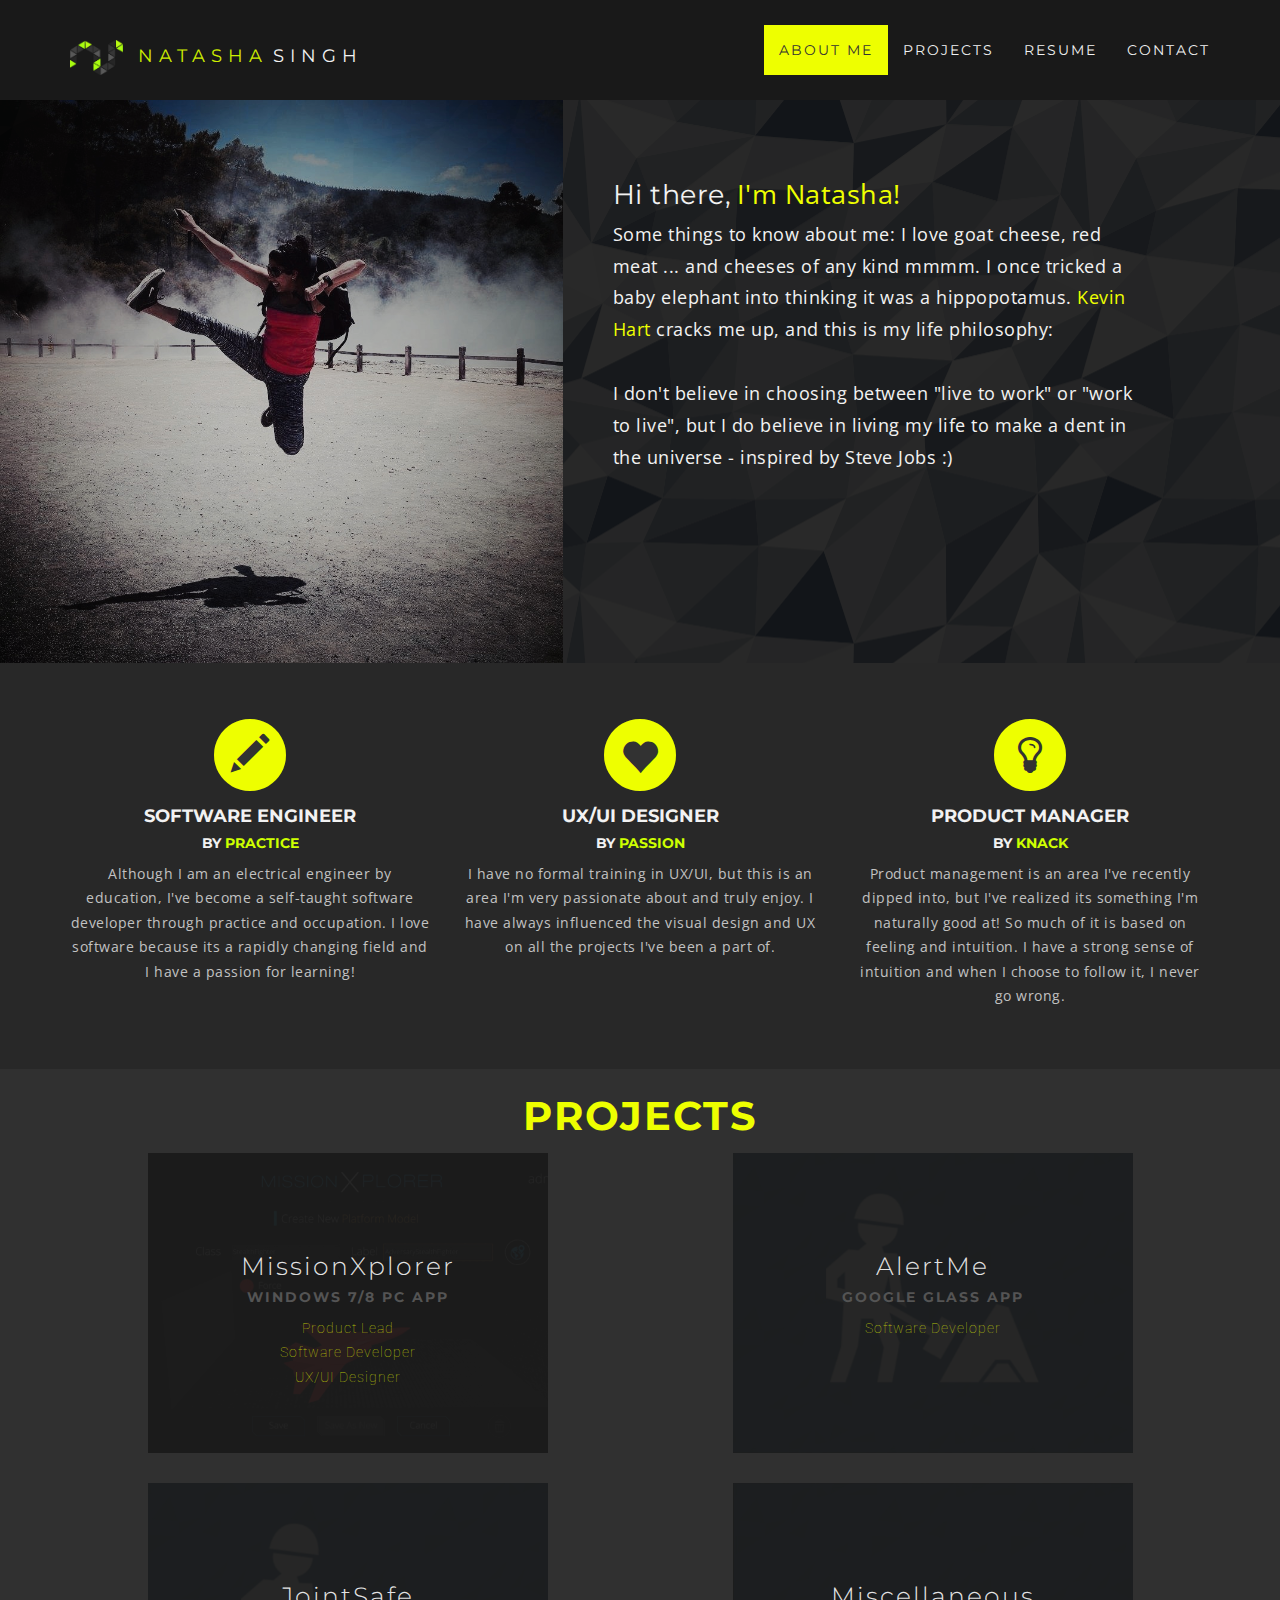
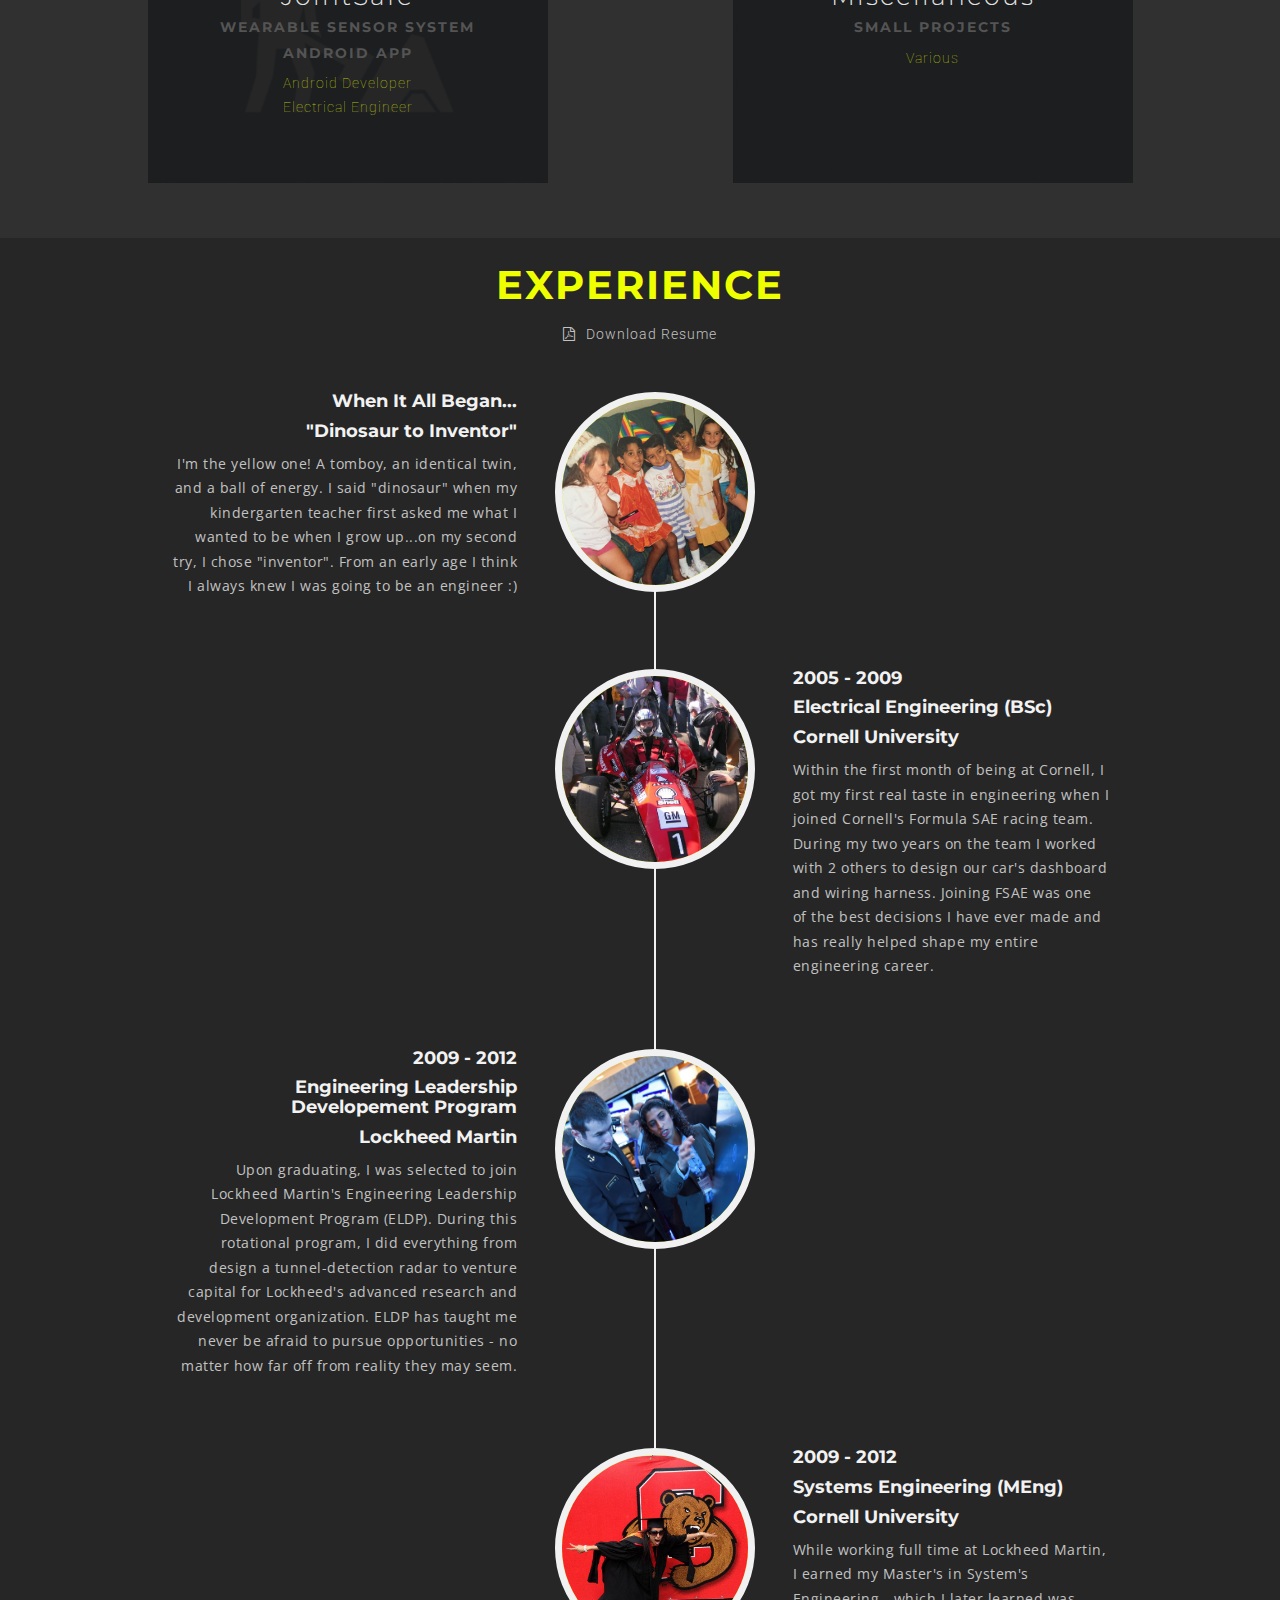
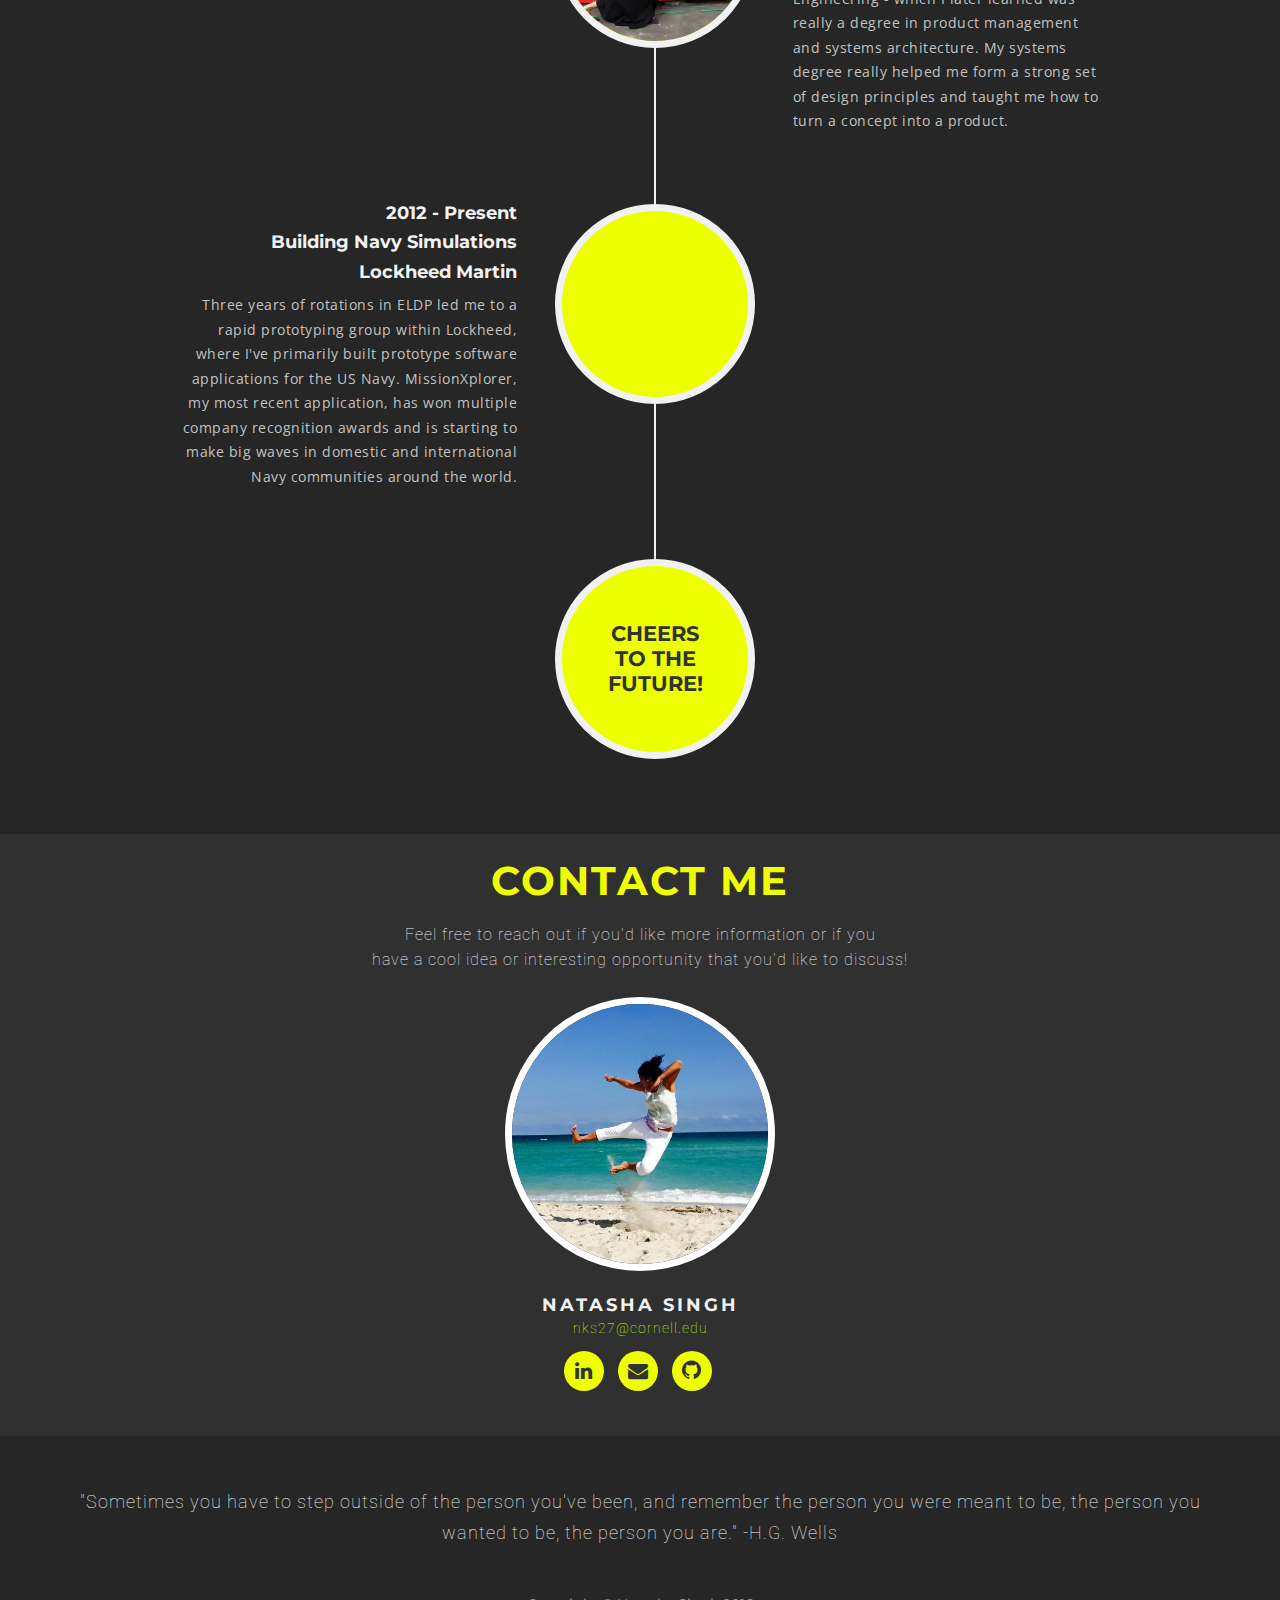
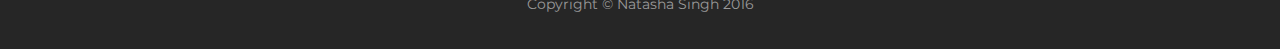
==== commit 87e27524: "Updated resume, created placed holder pages for unfinished project pages, cleaned up project pages" ====
--- a/main.html
+++ b/main.html
@@ -167,7 +167,7 @@
                                 <p>Software Developer</p>
                             </div>
                         </div>
-                        <img src="img/projects/preview.png" class="img-responsive" alt="">
+                        <img src="img/projects/construction-preview.png" class="img-responsive" alt="">
                        
                     </a>
                 </div>
@@ -181,7 +181,7 @@
                                 <p>Android Developer<br>Electrical Engineer</p>
                             </div>
                         </div>
-                        <img src="img/projects/preview.png" class="img-responsive" alt="">
+                        <img src="img/projects/construction-preview.png" class="img-responsive" alt="">
                     </a>
                 </div>
                 <div class="col-md-6 projects-item">
@@ -193,7 +193,7 @@
                                 <p>Various</p>
                             </div>
                         </div>
-                        <img src="img/projects/preview.png" class="img-responsive" alt="">
+                        <img src="img/projects/preview-plain.png" class="img-responsive" alt="">
                     </a>
                 </div>
         </div>
@@ -390,17 +390,53 @@
                         <li data-target="#missionxplorer-carousel" data-slide-to="3"></li>
                         <li data-target="#missionxplorer-carousel" data-slide-to="4"></li>
                         <li data-target="#missionxplorer-carousel" data-slide-to="5"></li>
+                        <li data-target="#missionxplorer-carousel" data-slide-to="6"></li>
+                        <li data-target="#missionxplorer-carousel" data-slide-to="7"></li>
+                        <li data-target="#missionxplorer-carousel" data-slide-to="8"></li>
+                        <li data-target="#missionxplorer-carousel" data-slide-to="9"></li>
+                        <li data-target="#missionxplorer-carousel" data-slide-to="10"></li>
+                        <li data-target="#missionxplorer-carousel" data-slide-to="11"></li>
                       </ol>
                      
                       <!-- Wrapper for slides -->
                       <div class="carousel-inner">
                         <div class="item active">
+                          <img src="img/projects/missionxplorer/slideshow/login.png" alt="...">
+                          <div class="carousel-caption">
+                          </div>
+                        </div>
+                        <div class="item">
+                          <img src="img/projects/missionxplorer/slideshow/homescreen.png"  alt="...">
+                          <div class="carousel-caption">
+                          </div>
+                        </div>
+                        <div class="item">
+                          <img src="img/projects/missionxplorer/slideshow/model_types.png"  alt="...">
+                          <div class="carousel-caption">
+                          </div>
+                        </div>
+                        <div class="item">
+                          <img src="img/projects/missionxplorer/slideshow/platform_models.png" alt="...">
+                          <div class="carousel-caption">
+                          </div>
+                        </div>
+                        <div class="item">
+                          <img src="img/projects/missionxplorer/slideshow/create_new_platform_model.png" alt="...">
+                          <div class="carousel-caption">
+                          </div>
+                        </div>
+                        <div class="item">
                           <img src="img/projects/missionxplorer/slideshow/homescreen.png" alt="...">
                           <div class="carousel-caption">
                           </div>
                         </div>
                         <div class="item">
-                          <img src="img/projects/missionxplorer/slideshow/create_new_platform_model.png"  alt="...">
+                          <img src="img/projects/missionxplorer/slideshow/missions.png" alt="...">
+                          <div class="carousel-caption">
+                          </div>
+                        </div>
+                        <div class="item">
+                          <img src="img/projects/missionxplorer/slideshow/scenarios.png" alt="...">
                           <div class="carousel-caption">
                           </div>
                         </div>
--- a/css/natasha.css
+++ b/css/natasha.css
@@ -1042,7 +1042,7 @@
     right: 25px;
     width: 50px;
     height: 50px;
-    background-color: transparent;
+    background-color: #202020;
     cursor: pointer;
 }
 
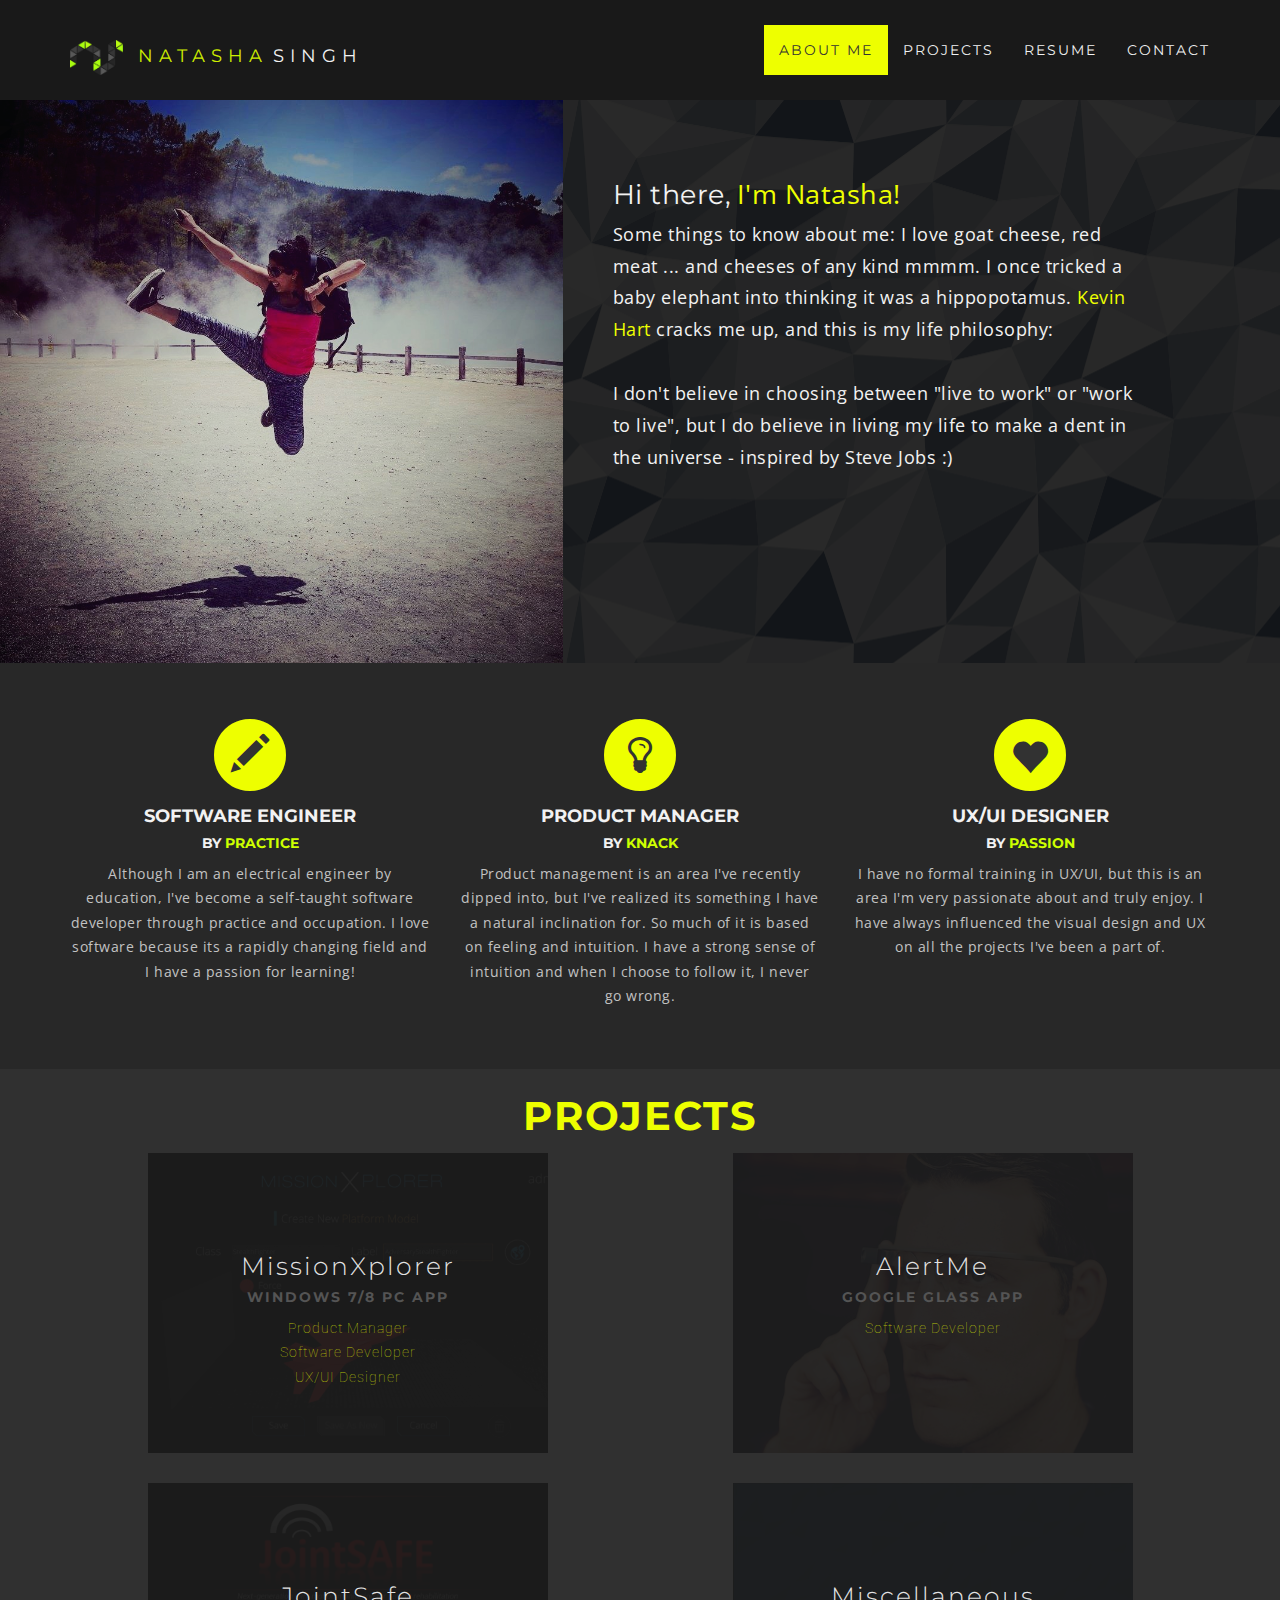
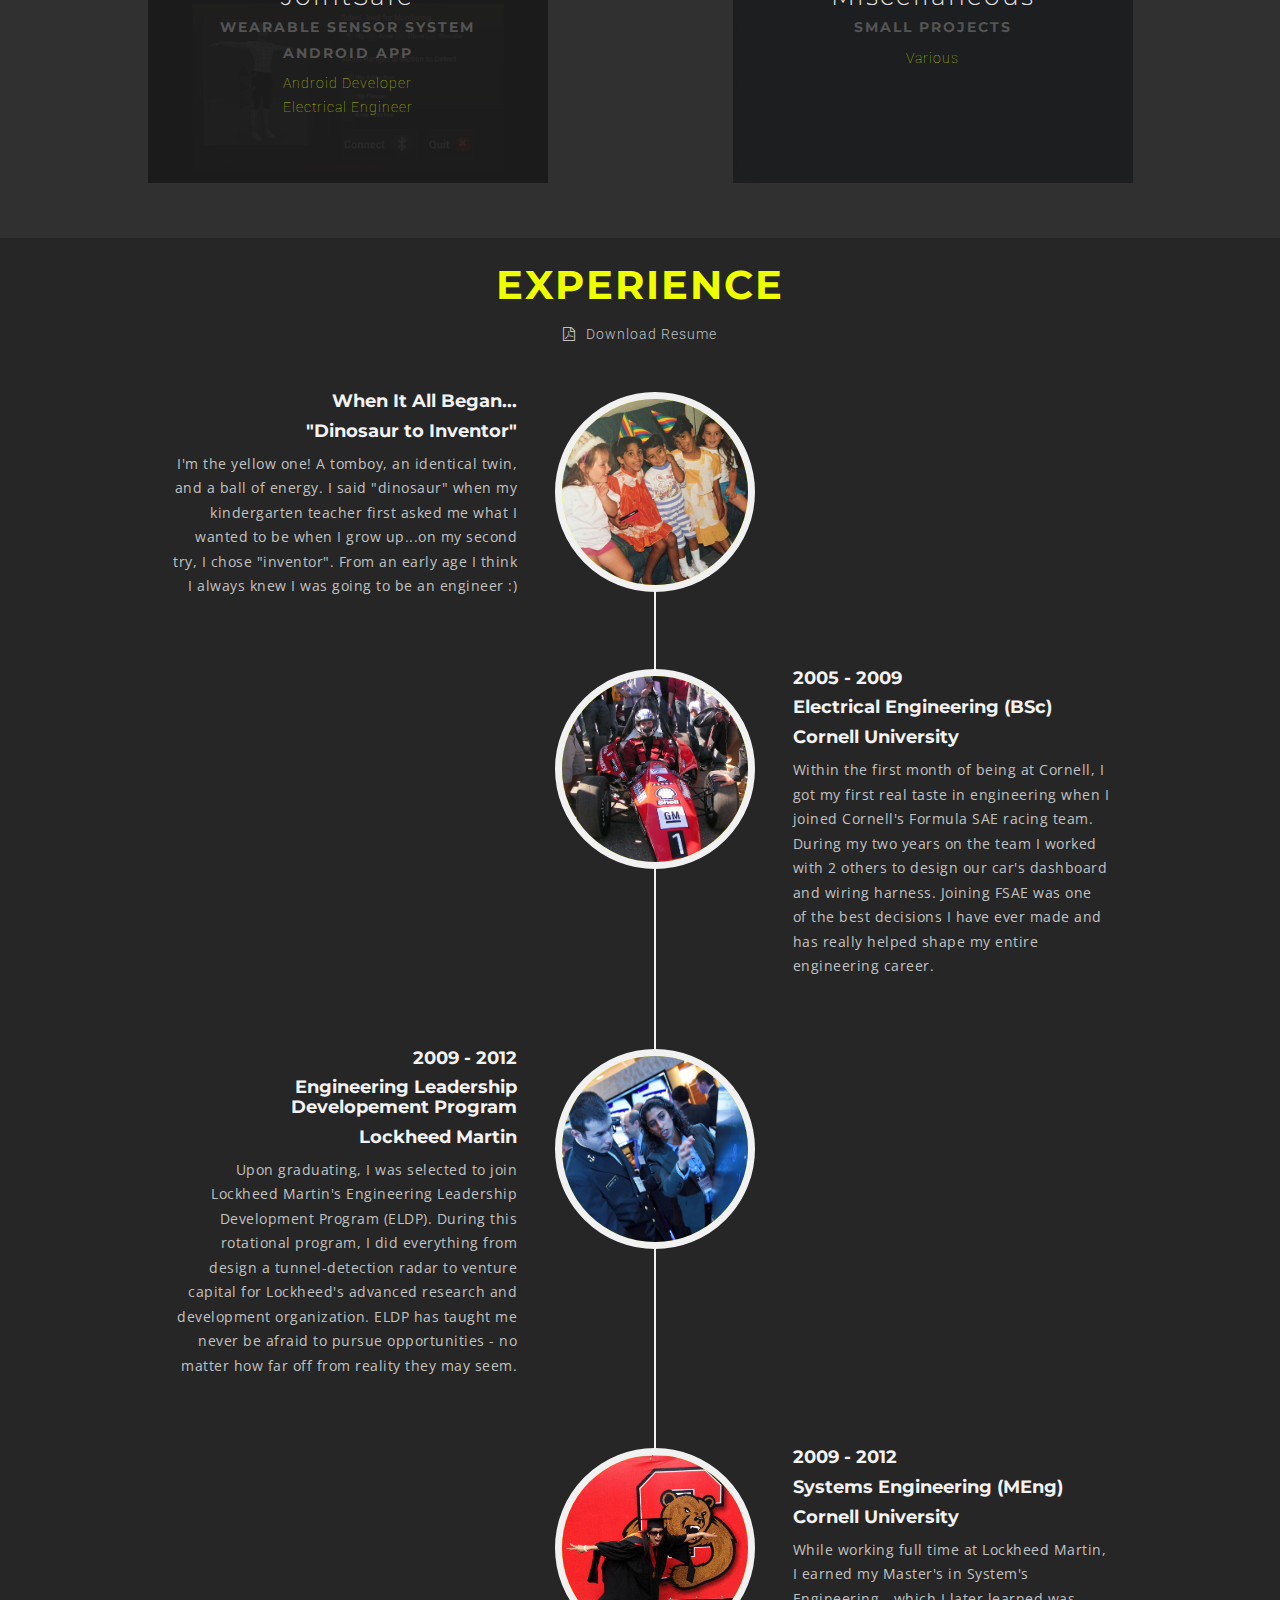
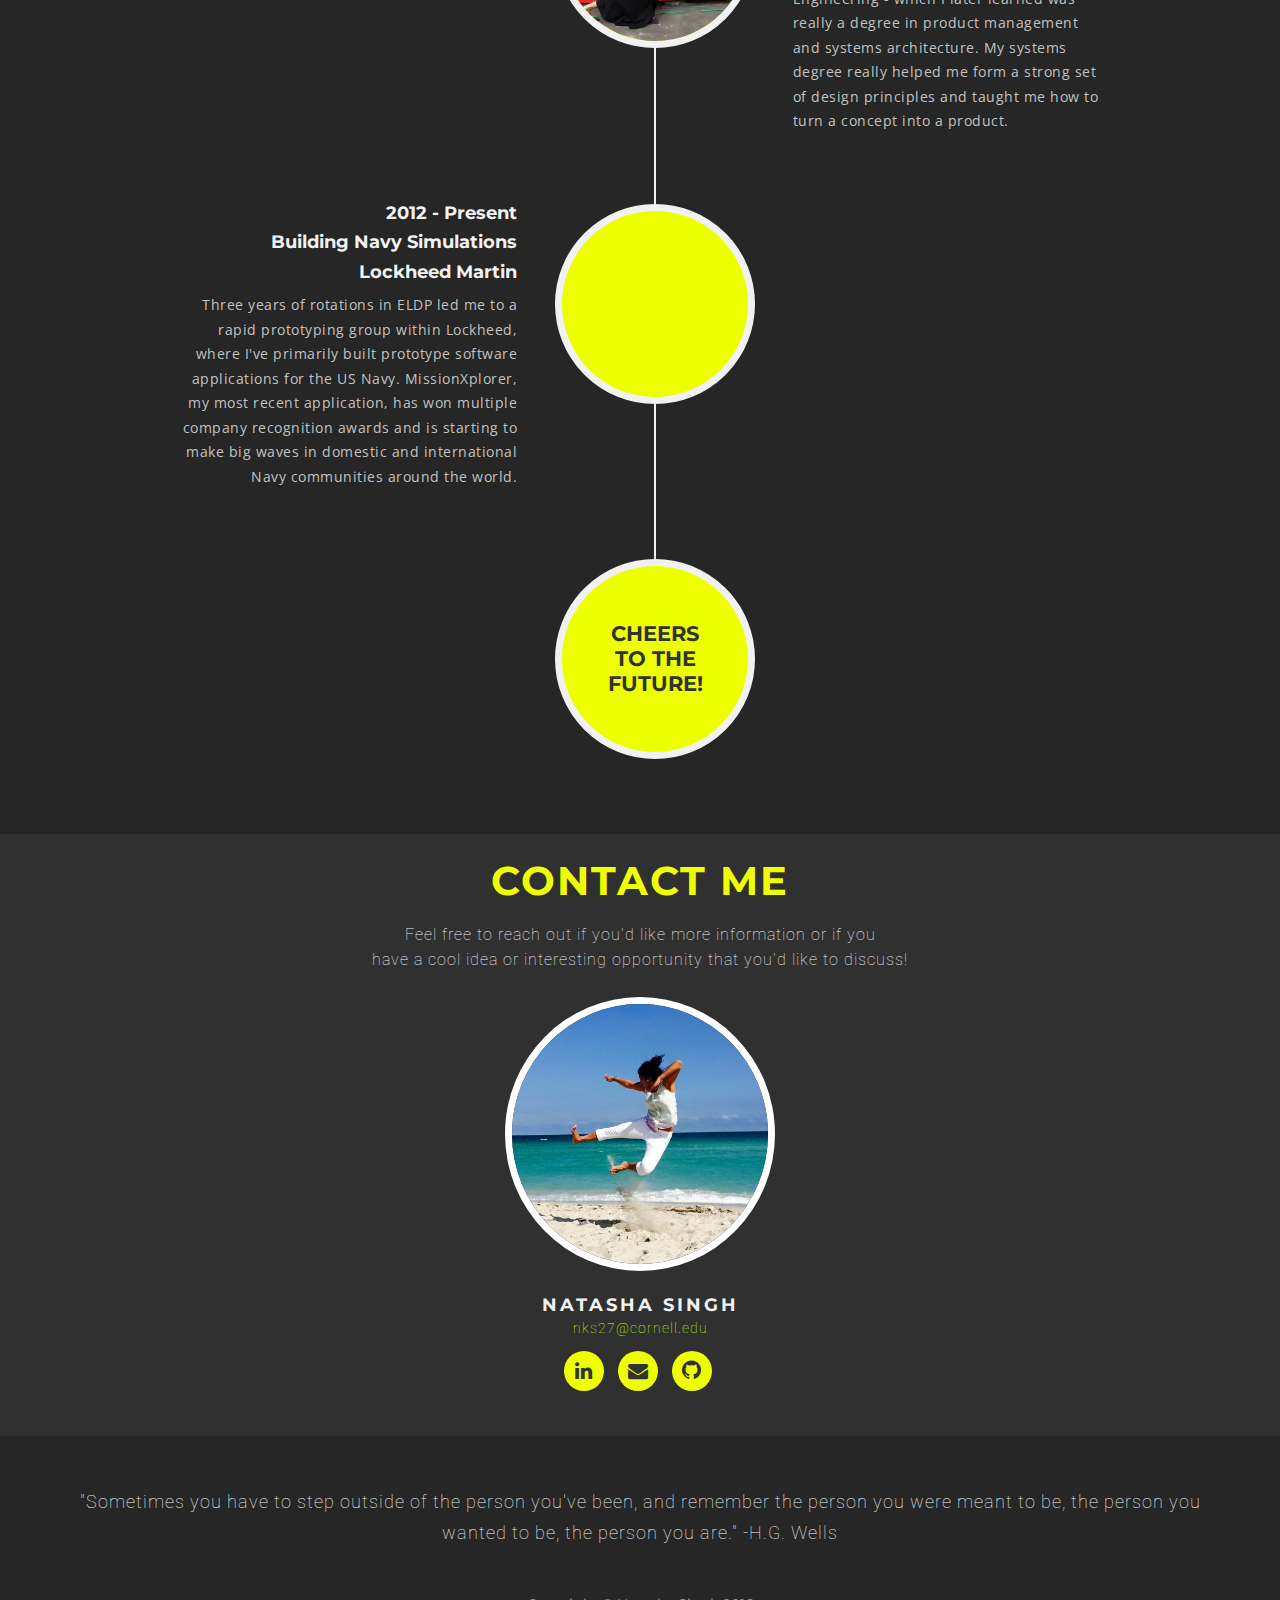
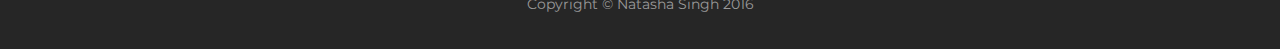
==== commit 4fca87c3: "Fixed homepage links and added jointsafe preview image" ====
--- a/main.html
+++ b/main.html
@@ -83,7 +83,7 @@
         <div class="container">
             <div class="row">
                 <div class="col-md-6">
-                    <img id="about-me-img" src="img/profile/nz-kick-fade.jpg" class="img-responsive" alt="">
+                    <img id="about-me-img" src="img/profile/nz-kick.jpg" class="img-responsive" alt="">
                 </div>
                 <div class="col-md-6" >
                 <p id="about-me-description">
@@ -116,6 +116,15 @@
                     <div class="col-md-4">
                         <span class="fa-stack fa-3x">
                             <i class="fa fa-circle fa-stack-2x text-primary"></i>
+                            <i class="fa fa-lightbulb-o fa-stack-1x my-glyphicon"></i>
+                        </span>
+                        <h4 class="about-me-heading">Product Manager</h4>
+                        <h5 class="about-me-subheading"><span>by</span><span class="accent-light-green"> knack</span></h5>
+                        <p class="text-muted">Product management is an area I've recently dipped into, but I've realized its something I have a natural inclination for. So much of it is based on feeling and intuition. I have a strong sense of intuition and when I choose to follow it, I never go wrong.</p>
+                    </div>
+                    <div class="col-md-4">
+                        <span class="fa-stack fa-3x">
+                            <i class="fa fa-circle fa-stack-2x text-primary"></i>
                             <span style="top:6%;left:-1%" class="glyphicon glyphicon-heart my-glyphicon"></span>
                         </span>
                         <h4 class="about-me-heading">UX/UI Designer</h4>
@@ -123,15 +132,6 @@
                         <p class="text-muted">I have no formal training in UX/UI, but this is an area I'm very passionate about and truly enjoy. 
                         I have always influenced the visual design and UX on all the projects I've been a part of.
                         </p>
-                    </div>
-                    <div class="col-md-4">
-                        <span class="fa-stack fa-3x">
-                            <i class="fa fa-circle fa-stack-2x text-primary"></i>
-                            <i class="fa fa-lightbulb-o fa-stack-1x my-glyphicon"></i>
-                        </span>
-                        <h4 class="about-me-heading">Product Manager</h4>
-                        <h5 class="about-me-subheading"><span>by</span><span class="accent-light-green"> knack</span></h5>
-                        <p class="text-muted">Product management is an area I've recently dipped into, but I've realized its something I'm naturally good at! So much of it is based on feeling and intuition. I have a strong sense of intuition and when I choose to follow it, I never go wrong.</p>
                     </div>
                 </div>
             </div>
@@ -152,7 +152,7 @@
                             <div class="projects-hover-content">
                                 <h4>MissionXplorer</h4>
                                 <h5>Windows 7/8 PC App</h5>
-                                <p>Product Lead<br>Software Developer<br>UX/UI Designer</p>
+                                <p>Product Manager<br>Software Developer<br>UX/UI Designer</p>
                             </div>
                         </div>
                         <img src="img/projects/missionxplorer/mx-preview2.png" class="img-responsive" alt="">
@@ -167,7 +167,7 @@
                                 <p>Software Developer</p>
                             </div>
                         </div>
-                        <img src="img/projects/construction-preview.png" class="img-responsive" alt="">
+                        <img src="img/projects/alertme/preview.png" class="img-responsive" alt="">
                        
                     </a>
                 </div>
@@ -181,7 +181,7 @@
                                 <p>Android Developer<br>Electrical Engineer</p>
                             </div>
                         </div>
-                        <img src="img/projects/construction-preview.png" class="img-responsive" alt="">
+                        <img src="img/projects/jointsafe/preview.jpg" class="img-responsive" alt="">
                     </a>
                 </div>
                 <div class="col-md-6 projects-item">
@@ -474,7 +474,7 @@
                         <div class="col-lg-10">
                             <div class=modal-body>
                                 <h3 style="color:#00BFFF">Role(s)<h3>
-                                <p class="item-description">Product Lead, Software Developer, UX/UI Designer</p>
+                                <p class="item-description">Product Manager, Software Developer, UX/UI Designer</p>
                                 <h3 style="color:#00BFFF">Team<h3>
                                 <p class="item-description">3-5 Software Engineers, 1-2 Systems Engineers</p>
                                 <h3 style="color:#00BFFF">Technology<h3>
@@ -524,7 +524,7 @@
                       <!-- Wrapper for slides -->
                       <div class="carousel-inner">
                         <div class="item active">
-                          <img src="img/projects/construction-slide.jpg" alt="...">
+                          <img src="img/projects/alertme/slideshow/alertme-overview.png" alt="...">
                           <div class="carousel-caption">
                           </div>
                         </div>
@@ -542,7 +542,7 @@
                         <div class="col-lg-10">
                             <div class=modal-body>
                                 <h3 style="color:#00BFFF">Role(s)<h3>
-                                <p class="item-description">Product Lead, Software Developer, UX/UI Designer</p>
+                                <p class="item-description">Software Developer</p>
                                 <h3 style="color:#00BFFF">Team<h3>
                                 <p class="item-description">1 Software Developer (myself)</p>
                                 <h3 style="color:#00BFFF">Technology<h3>
@@ -590,7 +590,7 @@
                       <!-- Wrapper for slides -->
                       <div class="carousel-inner">
                         <div class="item active">
-                          <img src="img/projects/construction-slide.jpg" alt="...">
+                          <img src="img/projects/jointsafe/slideshow/jointsafe-photo.jpg" alt="...">
                           <div class="carousel-caption">
                           </div>
                         </div>
@@ -619,7 +619,7 @@
                                     <span class="label label-primary">Motorola Xoom Tablet</span>
                                 </p>
                                 <h3 style="color:#00BFFF">Description<h3>
-                                <p class="item-description">This project explores the use of wearable sensors to continuously monitor joint motion in patients that are recovering from some sort of joint replacement surgery. The JointSafe system is a prototype which focuses specifically on the hip joint. <br><br>
+                                <p class="item-description">This project explores the use of wearable sensors to continuously monitor joint motion in patients that are recovering from joint replacement surgery. The JointSafe system is a prototype which focuses specifically on the hip joint. <br><br>
 
                                 To give some context, when a patient undergoes hip replacement surgery, the motion of their hip joint is severely restricted during recovery. If the patient violates any of the restrictions, they are in danger of dislocating their hip and then they must go back for another hip replacement surgery. For example, hip rehab patients cannot bend down to the point where the angle between their chest and thigh is less than 90 degrees. If they do so, they risk dislocating the hip joint.<br><br>
 
